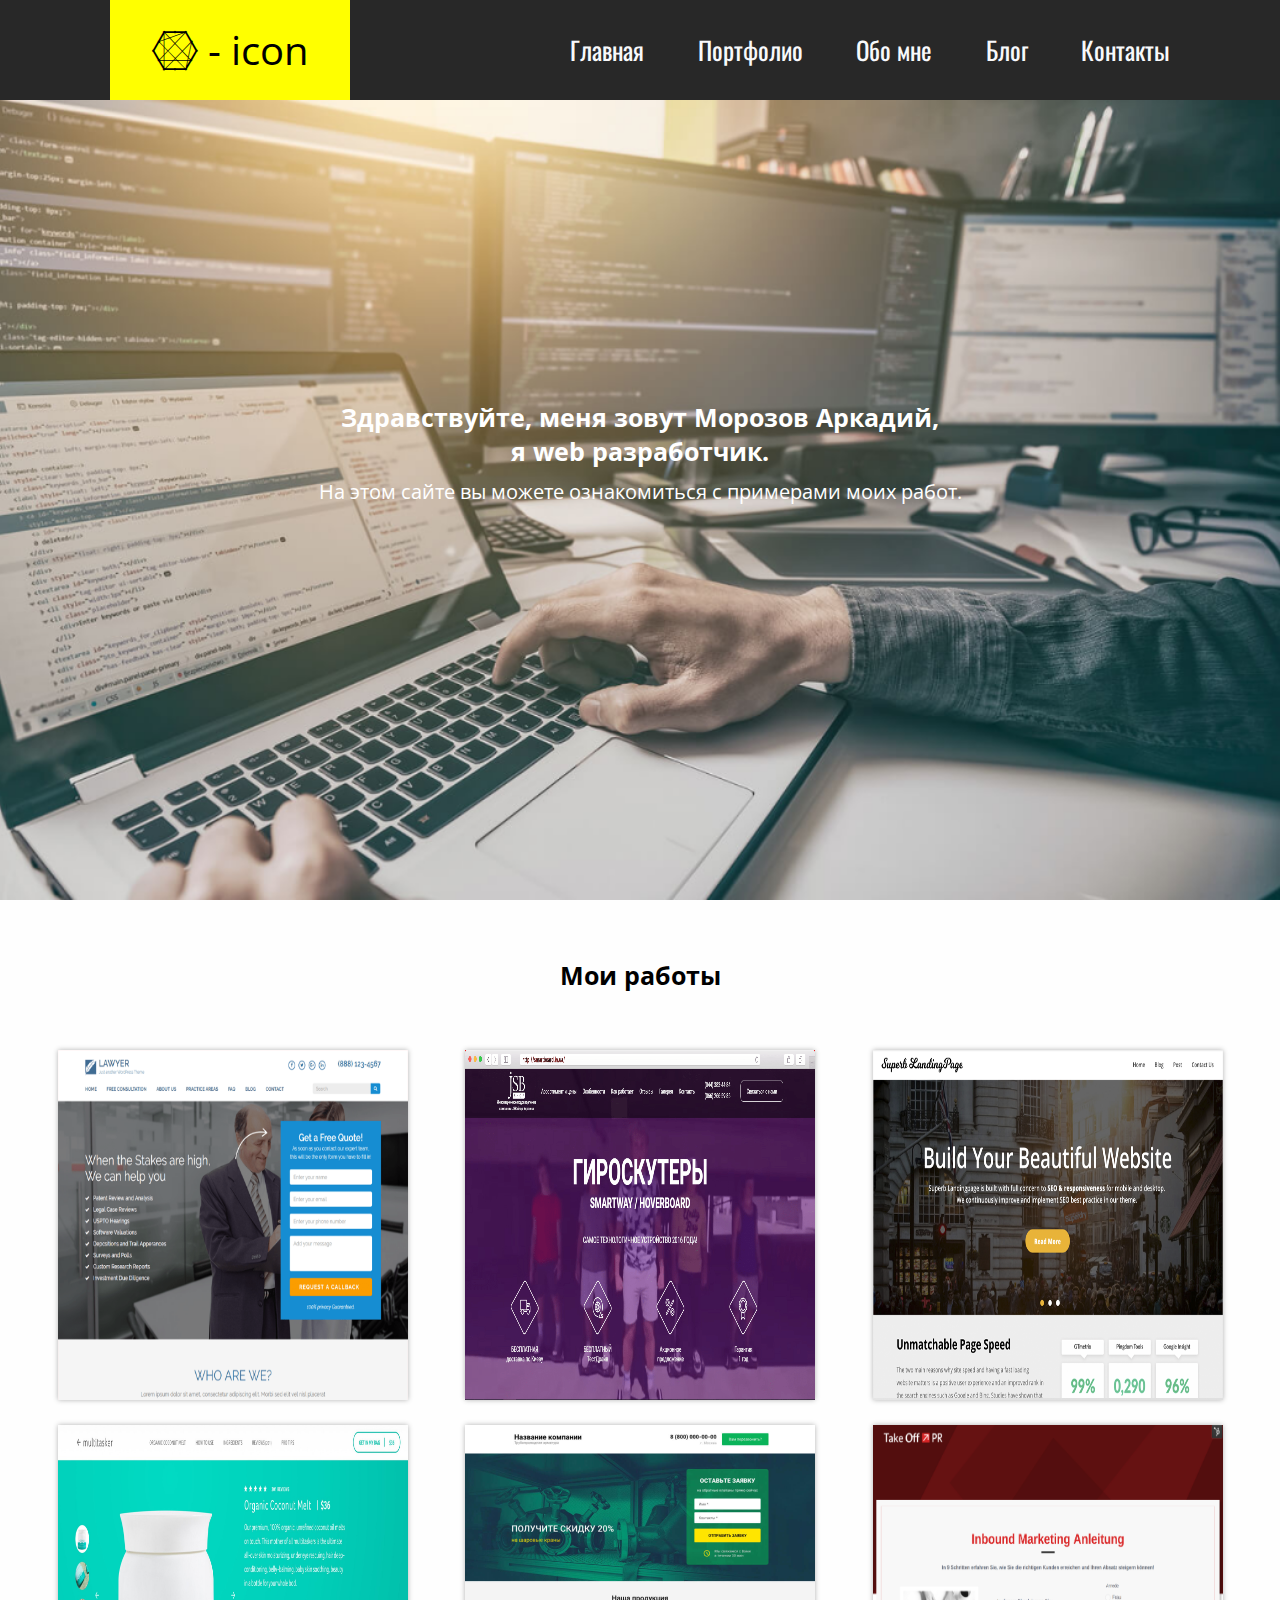
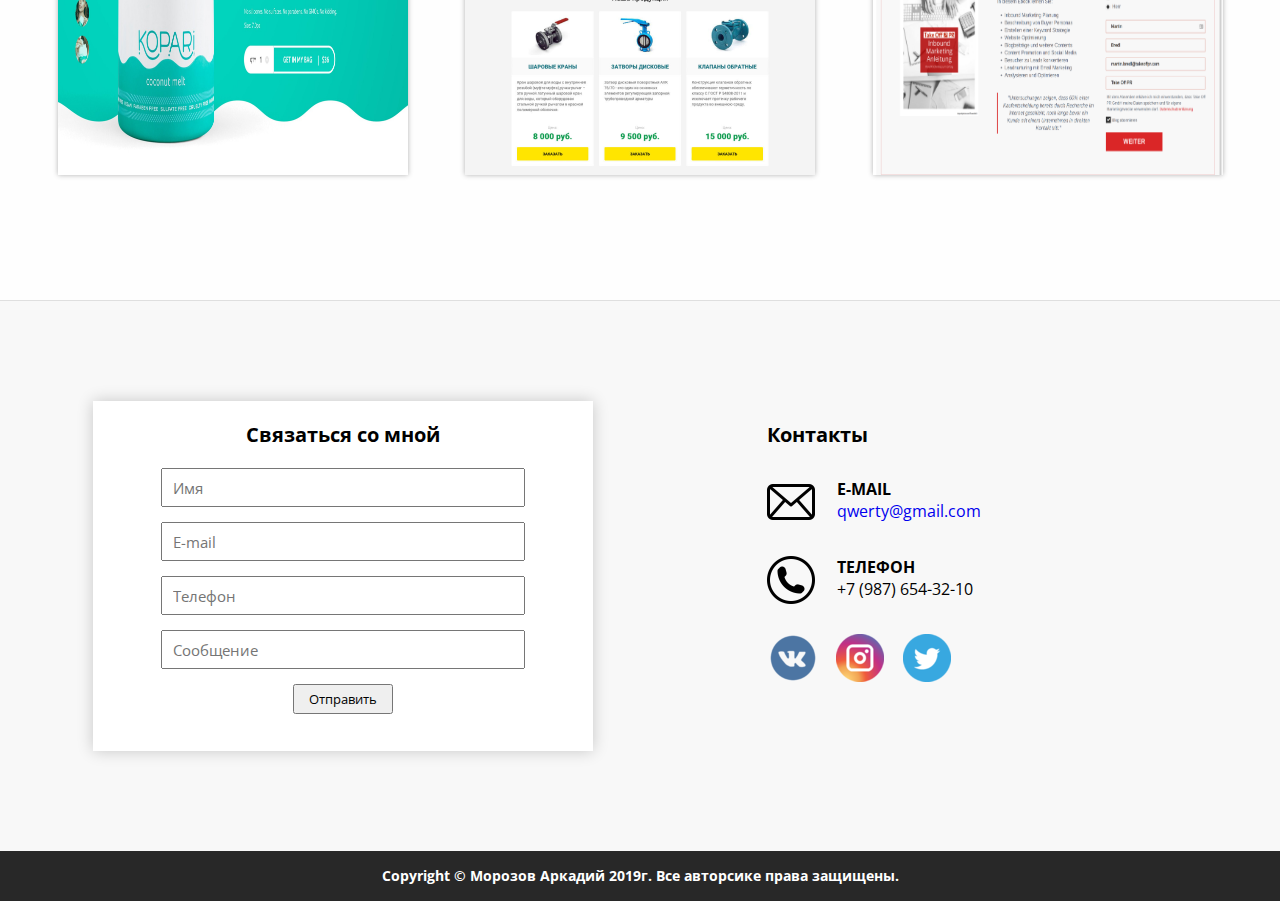
==== index.html @ b2183c46 "Update index.html" ====
<!DOCTYPE html>
<html lang="ru">
<head>
	<meta charset="UTF-8">
	<title>Document</title>
	<link rel="stylesheet" href="https://maxcdn.bootstrapcdn.com/font-awesome/4.5.0/css/font-awesome.min.css">
	<link rel="stylesheet" href="flex_model.css">
	<link href="https://fonts.googleapis.com/css?family=Oswald&display=swap&subset=cyrillic" rel="stylesheet">
	<link href="https://fonts.googleapis.com/css?family=Open+Sans:400,700&display=swap&subset=cyrillic" rel="stylesheet">
	<meta name="viewport" content="width=device-width, initial-scale=1.0">
  <script
  src="https://code.jquery.com/jquery-3.2.1.min.js"
  integrity="sha256-hwg4gsxgFZhOsEEamdOYGBf13FyQuiTwlAQgxVSNgt4="
  crossorigin="anonymous"></script>
	<script src="main.js"></script>
</head>
<body>
	<header class="header">
		<div class="logo">
			<i class="fa fa-connectdevelop" aria-hidden="true" ></i>
			- icon
		</div>
		<nav class="navigation">
			<label class="menu__btn" for="button">
    				<span></span>
  			</label>
			<div class="name-menu">Меню</div>
			<ul class="nav">
				<li><a class="menu__item" href="#">Главная</a></li>
				<li><a class="menu__item" href="#portfolio">Портфолио</a></li>
				<li><a class="menu__item" href="about-me.html" target="itsMe">Обо мне</a></li>
				<li><a class="menu__item" href="Blog.html">Блог</a></li>
				<li><a class="menu__item" href="#contacts">Контакты</a></li>
			</ul>
			<ul class="drop-nav" id="test">
				<li><a class="menu__item" href="#">Главная</a></li>
				<li><a class="menu__item" href="#portfolio">Портфолио</a></li>
				<li><a class="menu__item" href="about-me.html" target="itsMe">Обо мне</a></li>
				<li><a class="menu__item" href="Blog.html">Блог</a></li>
				<li><a class="menu__item" href="#contacts">Контакты</a></li>
			</ul>
		</nav>	
	</header>
	<section class="welcome_background">
		<div class="welcome">
			<h1>Здравствуйте, меня зовут Морозов&nbsp;Аркадий,<br>я web разработчик.</h1>
			<p>На этом сайте вы можете ознакомиться с примерами моих работ.</p>		
		</div>
	</section>
	<section class="portfolio" id="portfolio">
		<div class="head"><h1>Мои работы</h1></div>
		<div class="wrapper">	
			<div class="syte"><a href="#"><img src="pic/test_img1.png" alt=""></a></div>
			<div class="syte"><a href="#"><img src="pic/test _img3.png" alt=""></a></div>
			<div class="syte"><a href="#"><img src="pic/test _img4.png" alt=""></a></div>
			<div class="syte"><a href="#"><img src="pic/test _img5.png" alt=""></a></div>
			<div class="syte"><a href="#"><img src="pic/test _img6_350.png" alt=""></a></div>
			<div class="syte"><a href="#"><img src="pic/test _img6.png" alt=""></a></div>
		</div>
	</section>
	<section class="connect">
		<div class="connect-block">
			<div id="container" class="container">
				<h3 class="form-title">
					 Связаться со мной	
				</h3>
				<div class="block-form">
					<form action="#">
						<input type="text" name="name" placeholder="Имя" required class="input"> 
						<input type="email" name="email" placeholder="E-mail" required class="input"> 
						<input type="tel" name="phone" placeholder="Телефон" required class="input">
						<input type="text" name="text" placeholder="Сообщение" required class="input">	
						<button type="submit" class="btn btn-form">Отправить</button>
					</form>
				</div>
			</div>
			<div class="contacts" id="contacts">
				<h3>Контакты</h3>
				<div class="email-block">
					<p>E-MAIL</p>
					<a href="https://www.google.com/intl/ru/gmail/about/">qwerty@gmail.com</a>
				</div>
				<div class="tel-block">
					<p>ТЕЛЕФОН</p>

					<p>+7 (987) 654-32-10</p>
				</div>
				<div class="social-block">
					<a href="https://vk.com/"><img src="pic/VK_icon.png" alt="vk"></a>
					<a href="https://www.instagram.com/?hl=ru"><img src="pic/instagram_icon.png" alt="instagram"></a>
					<a href="https://twitter.com/?lang=ru"><img src="pic/twitter.png" alt="twitter"></a>
				</div>
			</div>
		</div>	
	</section>
	<footer><h4>Copyright © Морозов Аркадий 2019г. Все авторсике права защищены.</h4>
	</footer>
	<a href="#" class="scrollup" >
		<i class="fa fa-arrow-circle-up" aria-hidden="true"></i>
	</a>
</body>
</html>
---- flex_model.css ----
*{
	margin:0px;
	padding:0px;
	font-family: 'Open Sans', sans-serif; 
}
h1 {
	font-size: 25px;
}
h2{
	font-size: 25px;
}
h3{
	font-size: 20px;
}
h4{
	font-size: 14px;
}
p{
	font-size: 22px;
}
input{
	display: none;
}
.header{
	height: 100px;
	background: #282828;
	display: flex;
	flex-direction: row;  /*направление главной оси слева на право*/
	flex-wrap: nowrap; /* разрешить перенос строк*/
	justify-content: space-around;
}
.logo{    
	text-align: center;
    	line-height: 100px;
    	font-size: 40px;
    	width: 240px;
    	height: 100px;
    	background: yellow;
}
.logo h2{
	text-align: center;
	line-height: 100px;
}
.navigation{
	width:600px;
	height: 100px;
}
.name-menu{
	display: none;
}
.nav, .drop-nav, #test{
	list-style-type: none;
	display:flex;
	flex-direction: row;
	flex-wrap: wrap;
	justify-content: space-between;
}
.drop-nav, #test{
	display: none;
	z-index:1000;
	-webkit-user-select: none;
	-moz-user-select: none;
	-ms-user-select: none;
}
.nav a, .drop-nav a{
	display: block;
	text-decoration:none;
	font-family: 'Oswald', sans-serif;
	font-size: 25px;
	color: #f8f9fb;
	line-height: 100px;
}
.nav a:hover{
	color: #a8e;
}
/*=============home-page==================*/
.welcome_background{
	/*flex-direction: row;  направление главной оси слева на право*/
/* 	justify-content: space-around;
	display: flex;
	transform: scale(0.333); */
	/*transform-origin: left top; откуда трансформирвоатьтся*/
	/*width: 300%;  1/scale */
/* 	height: 1200px;
	background: url(pic/new_background_page_1296_648.png) fixed no-repeat; */
	/* background-size: 300% auto; = width*/
	
	flex-direction: column;
    	justify-content: center;
    	display: flex;
    	width: 100%;
    	height: calc(100vh - 100px);
    	background: url(pic/new_background_page_1296_648.png) 100% 100% no-repeat;
    	background-size: cover;
}
	.welcome  {
		/* transform: scale(3); */
/*     		margin-top: px; */
		text-align: center;
		min-height: 200px;
	}
	.welcome p{
		color:white;
		font-size: 20px;
		margin-top: 10px;
	}
	.welcome h1{
		color:white;
	}

/*===============Portfolio============ */
.portfolio{
/* 	margin-top: -800px; */
	background: #FEFEFE;
	display: flex;
	flex-wrap: wrap;
	border-bottom: solid 1px #DFDFDF;
}
.head{
	min-height: 150px;
	text-align: center;
    line-height: 150px;
	flex-basis: 100%;
}
.wrapper{
	height: 750px;
	display: flex;
	flex-direction: row;  /*направление главной оси слева на право*/
	flex-wrap: wrap;
	align-content: stretch;
	justify-content: space-evenly;
	padding: 0px 0px 100px 0px;
}
.syte{
	width: 350px;
	height: 350px;
	background: red;
	box-shadow: 0px 0px 5px rgba(0,0,0, 0.3);
}
.syte:hover{
	box-shadow: 0px 0px 5px 5px rgba(170,136,238, 0.9);	
}
.syte>a>img{
	width: 100%;
	height: 100%;
} 
/*============Contacts=============*/ 
.connect{
	background: #F8F8F8;	
	padding: 100px 0px;
}
.connect-block{
	margin: 0px auto;
	display: flex;
	flex-direction: row;  /*направление главной оси слева на право*/
	justify-content: space-evenly;
}
.container{
  	text-align: left;
	width: 500px;
	background: #fff;
	box-shadow: 0px 0px 15px rgba(0,0,0, 0.2);
}
.form-title{
	text-align: center;
	padding: 20px;
}
.input{
	display: block;
	margin: 0 auto 15px auto;
	font-size: 15px;
    font-family: 'Open Sans', sans-serif;
	height: 35px;
	width: 350px;
	padding-left: 10px;
}
.btn{
	display: block;
    width: 100px;
    height: 30px;
    margin: 0px auto 20px auto;
}
/*===========Connect->contacts============*/
.contacts{
	height: 350px;
	width: 500px;
}
.contacts>h3{
  	text-align: left;
  	padding: 20px 0px
  	30px 80px;
}
.email-block{
	background: url(pic/email.png) 80px top no-repeat;
	height: 48px;
	padding-left: 150px;
	margin-bottom: 30px;
}
.email-block>a, .email-block>p, .tel-block>p{
	text-decoration: none;
	display: block;
	font-size: 16px;
}
.email-block>p, .tel-block p:nth-of-type(1){
	font-weight: bold;
	font-size: 16px;
}
.tel-block {
	background: url(pic/tel_48.png) 80px top no-repeat;
	height: 48px;
	padding-left: 150px;	
	margin-bottom: 30px;
}
.social-block{
	height: 48px;
	padding-left: 82px;
}
.social-block a{
	margin-right: 15px;
}
/*==============Footer=============*/
footer{
	height: 50px;
	background: #282828;
	text-align: center;
	line-height: 50px;
	font-family: sans-serif;
	font-size: 14px; 
	color: #fff;
}
.scrollup{
	color: black;
    	z-index: 999;
    	width: 45px;
    	height: 45px;
    	opacity: 0.5;
    	position: fixed;
    	bottom: 60px;
    	right: 60px;
    	display: none;
	font-size: 45px;
}
/*==================Adaptiv=============*/
/*992px-1200px*/
@media screen and (max-width: 1200px){
	.navigation{
		width:500px;
	}
	/*===============Portfolio============ */
	.portfolio{
		flex-direction: column;
	}
	.head{
		height: 150px;
		text-align: center;
	    line-height: 150px;
		flex-basis: 100%;
	}
	.wrapper{
		margin: 0px auto;
		height: 1150px;
		width: 800px;
		display: flex;
		flex-direction: column;
		flex-wrap: wrap;
		align-content: space-around;
		justify-content: space-between;
		padding: 0px 0px 100px 0px;
	}
	.container{
		width: 400px;
	}
	/*===========Connect->contacts============*/
	.contacts{
		width: 400px;
	}
	.contacts>h3{
  	padding: 20px 0px
  	30px 80px;
	}
}
/*=====768px-992px=======*/
@media screen and (max-width: 992px){
	h1{
		font-size: 22px;
	}
	.header{
		height: 70px;
	}
	.logo{
		font-size: 30px;
    		line-height: 70px;
    		width: 160px;
    		height: 70px;
	}
	.logo h2 {
    	 	line-height: 70px;
		font-size: 22px;
	}
	.navigation{
		width: 430px;
		height: 70px;
	}
	.nav a, .drop-nav a {
    		line-height: 70px;
		font-size: 20px;
	}
	/*=============home-page==================*/
	.welcome_background{
    		height: calc(100vh - 70px);
	}
	.welcome p {
    		font-size: 18px;
	}
	/*===============Portfolio============ */
	.head{
		height: 150px;
		text-align: center;
	    	line-height: 150px;
		flex-basis: 100%;
	}
	.wrapper{
		width: 750px;
		align-content: space-between;
		justify-content: space-between;
		padding: 0px 0px 100px 0px;
	}
/*============Contacts=============*/ 
	.connect-block{
		width: 750px;
	}
	.container{
		width: 350px;
	}
	.input{
    	margin: 5px auto 10px auto;
    	padding: 5px 10px;
		width: 300px;
	}
	/*===========Connect->contacts============*/
	.contacts{
		height: 350px;
		width: 350px;
	}
}
/*=====576px-768px========*/
@media screen and (max-width: 768px) {
	/*======header=======*/
.header{
	height: 50px;
	flex-direction: row-reverse;  
	justify-content: space-between;
}
.logo{
	line-height: 50px;
        width: 130px;
    	height: 50px;
    	margin-right: 50px;
    	font-size: 25px
}
.logo h2{
	line-height: 50px;
	font-size: 20px;
}
.navigation{
	width: 100px;
	height: 50px;
	margin-left: 50px;
}
/*===========================menu-button=========================*/
.menu__btn {
  display: flex; /* используем flex для центрирования содержимого */
  align-items: center;  /* центрируем содержимое кнопки */
  position: absolute;
/*  top: 10px;
  left: 20px;*/
  margin: 12px auto;
  width: 25px;
  height: 25px;
  cursor: pointer;
  z-index: 1;
}
/* добавляем "гамбургер" */
.menu__btn > span,
.menu__btn > span::before,
.menu__btn > span::after {
  display: block;
  position: absolute;
  width: 100%;
  height: 2px;
  background-color: yellow;
}
.menu__btn > span::before {
  content: '';
  top: -8px;
}
.menu__btn > span::after {
  content: '';
  top: 8px;
}
.nav, .drop-nav {
	display: none;
	position: absolute;
	flex-direction: column;
	flex-wrap: nowrap; 
	justify-content: space-between;
	top: 60px;
}
.nav li, .drop-nav li{
	display: block;
	height: 20px;
	width: 100px;
	margin: 0px auto 10px auto;
}
.nav a, .drop-nav a{
	font-size: 20px;
	line-height: 20px;
}
.menu__item:hover {
	color: #a8e;;
	text-decoration: underline;
}
.name-menu{
	display:block;
	color: white;
    	position: absolute;
    	left: 85px;
    	top: 13px;
}
/*==========welcome===========*/
	.welcome_background{
		height: calc(100vh - 50px);
	}
	.welcome  {
        	min-height: 130px;
	}
/*===============Portfolio============ */
.portfolio{
	margin-top: 0px;
	flex-wrap: nowrap;
	flex-direction: column;
}
.wrapper{
	height: 2200px;
	width: 350px;
	flex-direction: column;  /*направление главной оси слева на право*/
	flex-wrap: nowrap;
	justify-content: space-between;
	padding: 0px 0px 100px 0px;
	margin: 0px auto;
}
.syte{
	width: 350px;
	height: 350px;
	background: red;
	box-shadow: 0px 0px 5px rgba(0,0,0, 0.3);
}
.syte:hover{
	box-shadow: 0px 0px 5px 5px rgba(170,136,238, 0.9);	
}
.syte>a>img{
	width: 100%;
	height: 100%;
}
/*============Contacts=============*/ 
.connect{
	padding: 100px 0px 50px 0px;
}
.connect-block{
	flex-direction: column;  /*направление главной оси слева на право*/
	justify-content: space-between;
	width: 350px;
	margin: 0px auto;
}
.container{
	width: 350px;
}
/*===========Connect->contacts============*/
.contacts{
	width: 350px;
}
.contacts>h3 {
    padding: 50px 0px 30px 80px;
}
}
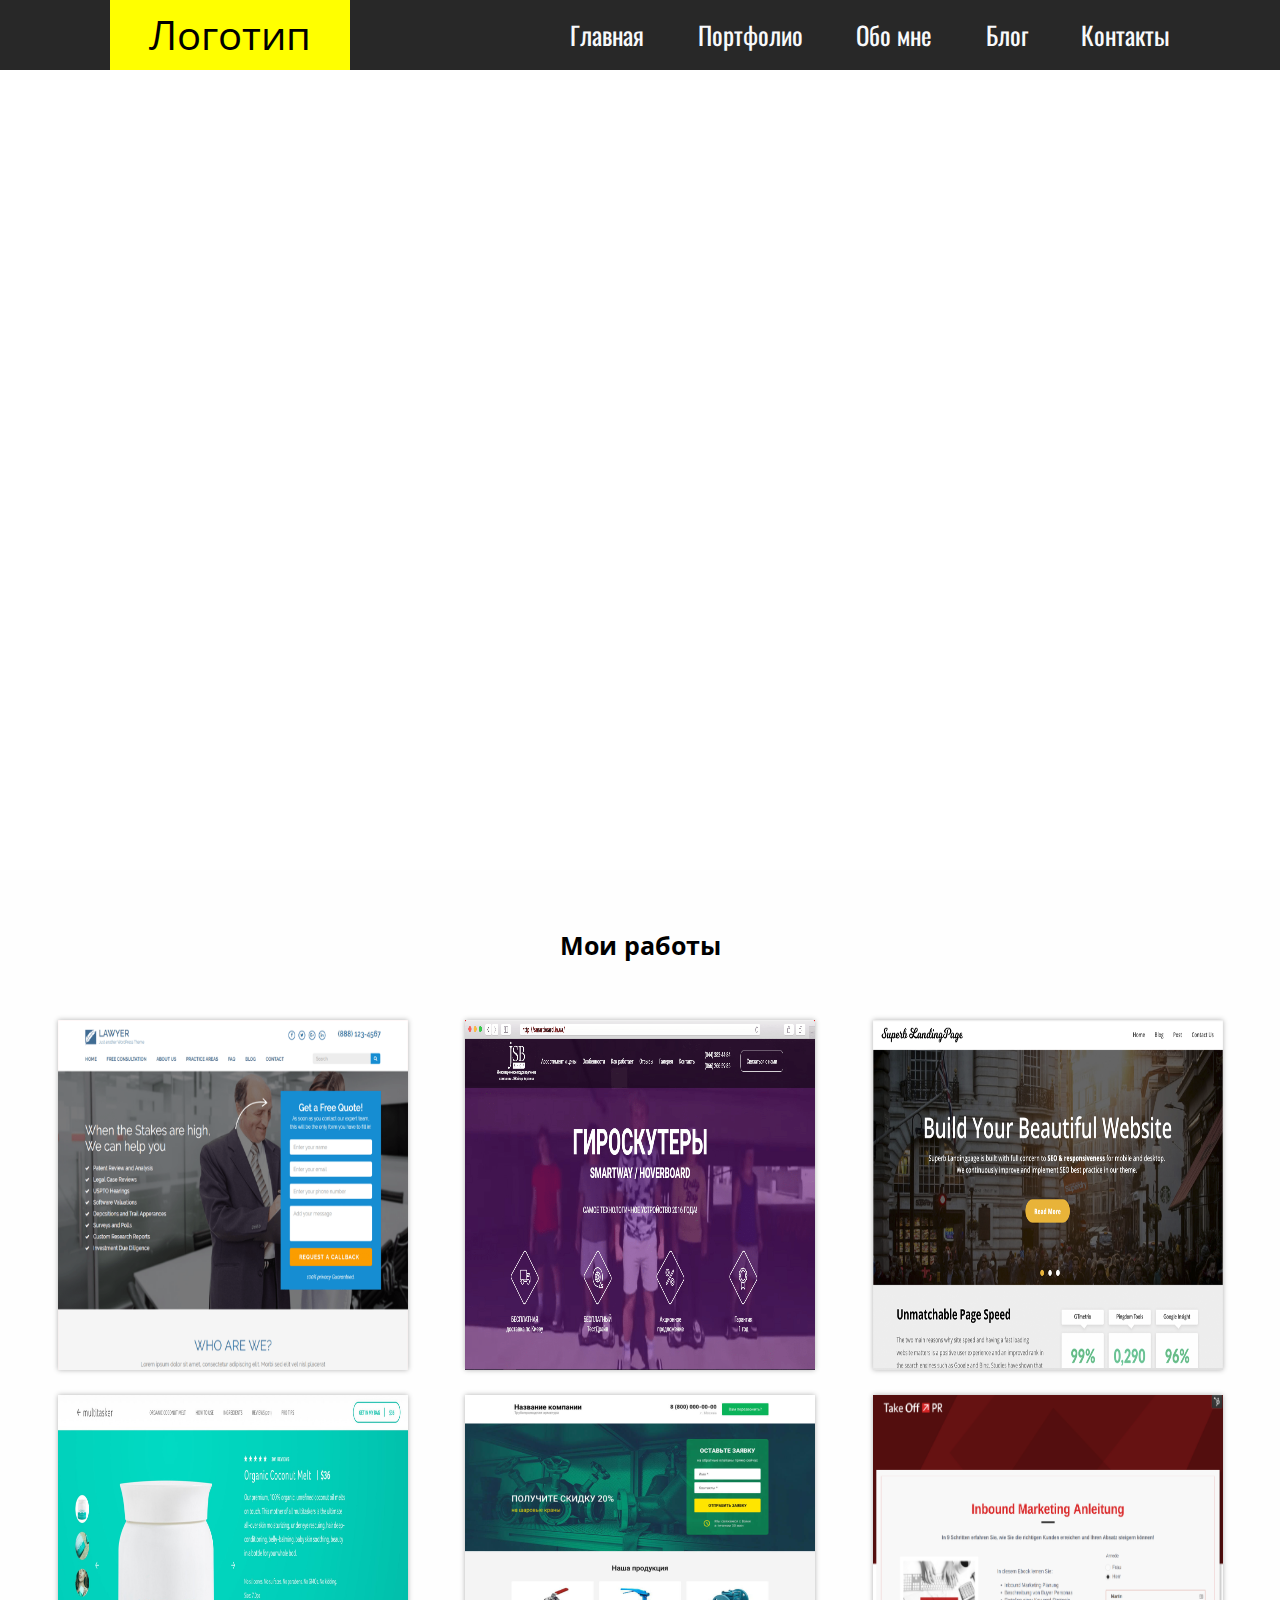
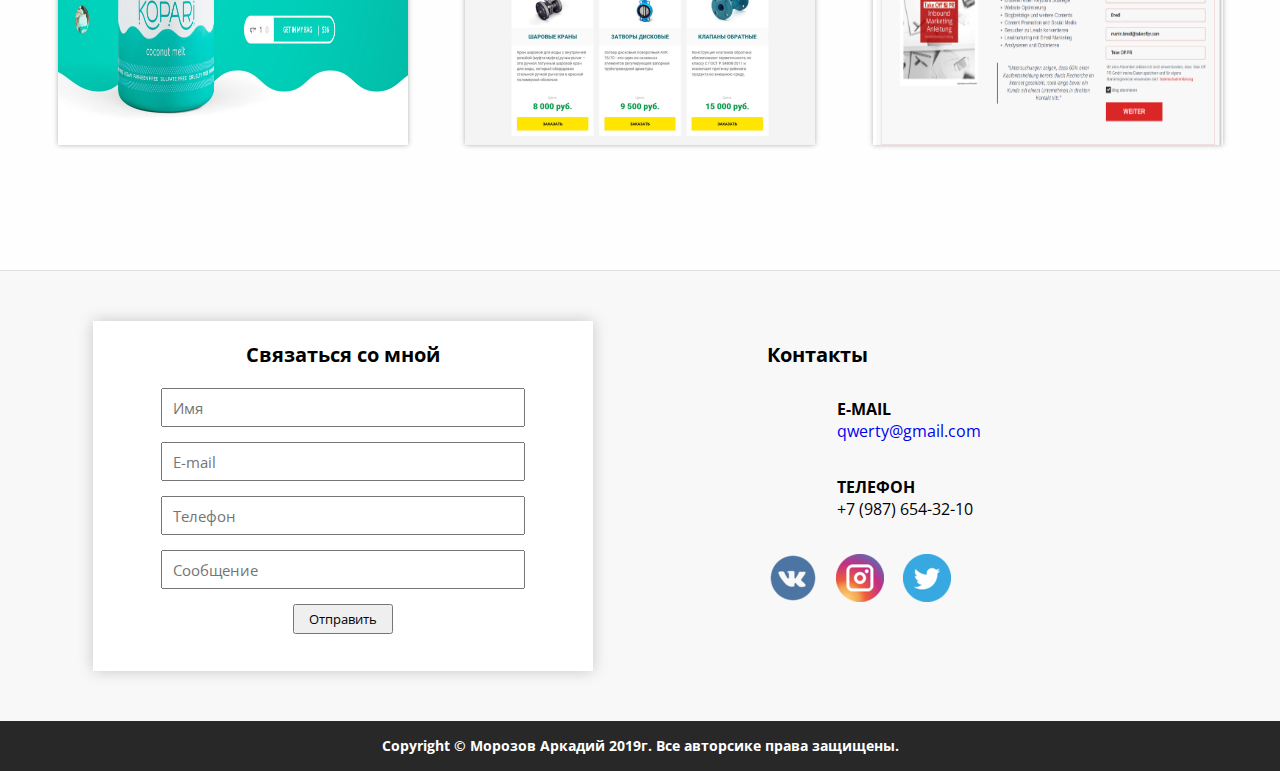
==== commit 86e8f2ba: "init" ====
--- a/index.html
+++ b/index.html
@@ -3,8 +3,10 @@
 <head>
 	<meta charset="UTF-8">
 	<title>Document</title>
+	<link rel="stylesheet" href="https://cdnjs.cloudflare.com/ajax/libs/OwlCarousel2/2.3.4/assets/owl.carousel.min.css">
+	<link rel="stylesheet" href="https://cdnjs.cloudflare.com/ajax/libs/OwlCarousel2/2.3.4/assets/owl.theme.default.min.css">
 	<link rel="stylesheet" href="https://maxcdn.bootstrapcdn.com/font-awesome/4.5.0/css/font-awesome.min.css">
-	<link rel="stylesheet" href="flex_model.css">
+	<link rel="stylesheet" href="css/flex_model.css">
 	<link href="https://fonts.googleapis.com/css?family=Oswald&display=swap&subset=cyrillic" rel="stylesheet">
 	<link href="https://fonts.googleapis.com/css?family=Open+Sans:400,700&display=swap&subset=cyrillic" rel="stylesheet">
 	<meta name="viewport" content="width=device-width, initial-scale=1.0">
@@ -12,13 +14,13 @@
   src="https://code.jquery.com/jquery-3.2.1.min.js"
   integrity="sha256-hwg4gsxgFZhOsEEamdOYGBf13FyQuiTwlAQgxVSNgt4="
   crossorigin="anonymous"></script>
-	<script src="main.js"></script>
+	<script src="https://cdnjs.cloudflare.com/ajax/libs/OwlCarousel2/2.3.4/owl.carousel.min.js"></script>
+	<script src="js/main.js"></script>
 </head>
 <body>
 	<header class="header">
 		<div class="logo">
-			<i class="fa fa-connectdevelop" aria-hidden="true" ></i>
-			- icon
+			Логотип
 		</div>
 		<nav class="navigation">
 			<label class="menu__btn" for="button">
@@ -96,7 +98,7 @@
 	<footer><h4>Copyright © Морозов Аркадий 2019г. Все авторсике права защищены.</h4>
 	</footer>
 	<a href="#" class="scrollup" >
-		<i class="fa fa-arrow-circle-up" aria-hidden="true"></i>
+		<i class="fa fa-angle-up fa-5x" aria-hidden="true"></i>
 	</a>
 </body>
 </html>
--- a/css/flex_model.css
+++ b/css/flex_model.css
@@ -0,0 +1,480 @@
+*{
+	margin:0px;
+	padding:0px;
+	font-family: 'Open Sans', sans-serif; 
+}
+h1 {
+	font-size: 25px;
+}
+h2{
+	font-size: 25px;
+}
+h3{
+	font-size: 20px;
+}
+h4{
+	font-size: 14px;
+}
+p{
+	font-size: 22px;
+}
+.header{
+	height: 70px;
+	background: #282828;
+	display: flex;
+	flex-direction: row;  /*направление главной оси слева на право*/
+	flex-wrap: nowrap; /* разрешить перенос строк*/
+	justify-content: space-around;
+}
+.logo{    
+	text-align: center;
+    	line-height: 70px;
+    	font-size: 40px;
+    	width: 240px;
+    	height: 70px;
+    	background: yellow;
+}
+.logo h2{
+	text-align: center;
+	line-height: 70px;
+}
+.navigation{
+	width:600px;
+	height: 70px;
+}
+.name-menu{
+	display: none;
+}
+.nav, .drop-nav, #test{
+	list-style-type: none;
+	display:flex;
+	flex-direction: row;
+	flex-wrap: wrap;
+	justify-content: space-between;
+}
+.drop-nav, #test{
+	display: none;
+	z-index:1000;
+	-webkit-user-select: none;
+	-moz-user-select: none;
+	-ms-user-select: none;
+}
+.nav a, .drop-nav a{
+	display: block;
+	text-decoration:none;
+	font-family: 'Oswald', sans-serif;
+	font-size: 25px;
+	color: #f8f9fb;
+	line-height: 70px;
+}
+.nav a:hover{
+	color: #a8e;
+}
+/*=============home-page==================*/
+.welcome_background{
+	/*flex-direction: row;  направление главной оси слева на право*/
+/* 	justify-content: space-around;
+	display: flex;
+	transform: scale(0.333); */
+	/*transform-origin: left top; откуда трансформирвоатьтся*/
+	/*width: 300%;  1/scale */
+/* 	height: 1200px;
+	background: url(pic/new_background_page_1296_648.png) fixed no-repeat; */
+	/* background-size: 300% auto; = width*/
+	
+	flex-direction: column;
+    	justify-content: center;
+    	display: flex;
+    	width: 100%;
+    	height: calc(100vh - 100px);
+    	background: url(pic/new_background_page_1296_648.png) 100% 100% no-repeat;
+    	background-size: cover;
+}
+	.welcome  {
+		/* transform: scale(3); */
+/*     		margin-top: px; */
+		text-align: center;
+		min-height: 200px;
+	}
+	.welcome p{
+		color:white;
+		font-size: 20px;
+		margin-top: 10px;
+	}
+	.welcome h1{
+		color:white;
+	}
+
+/*===============Portfolio============ */
+.portfolio{
+/* 	margin-top: -800px; */
+	background: #FEFEFE;
+	display: flex;
+	flex-wrap: wrap;
+	border-bottom: solid 1px #DFDFDF;
+}
+.head{
+	min-height: 150px;
+	text-align: center;
+    line-height: 150px;
+	flex-basis: 100%;
+}
+.wrapper{
+	height: 750px;
+	display: flex;
+	flex-direction: row;  /*направление главной оси слева на право*/
+	flex-wrap: wrap;
+	align-content: stretch;
+	justify-content: space-evenly;
+	padding: 0px 0px 100px 0px;
+}
+.syte{
+	width: 350px;
+	height: 350px;
+	background: red;
+	box-shadow: 0px 0px 5px rgba(0,0,0, 0.3);
+}
+.syte:hover{
+	box-shadow: 0px 0px 5px 5px rgba(170,136,238, 0.9);	
+}
+.syte>a>img{
+	width: 100%;
+	height: 100%;
+} 
+/*============Contacts=============*/ 
+.connect{
+	background: #F8F8F8;	
+	padding: 50px 0px;
+}
+.connect-block{
+	margin: 0px auto;
+	display: flex;
+	flex-direction: row;  /*направление главной оси слева на право*/
+	justify-content: space-evenly;
+}
+.container{
+  	text-align: left;
+	width: 500px;
+	background: #fff;
+	box-shadow: 0px 0px 15px rgba(0,0,0, 0.2);
+}
+.form-title{
+	text-align: center;
+	padding: 20px;
+}
+.input{
+	display: block;
+	margin: 0 auto 15px auto;
+	font-size: 15px;
+    font-family: 'Open Sans', sans-serif;
+	height: 35px;
+	width: 350px;
+	padding-left: 10px;
+}
+.btn{
+	display: block;
+    width: 100px;
+    height: 30px;
+    margin: 0px auto 20px auto;
+}
+/*===========Connect->contacts============*/
+.contacts{
+	height: 350px;
+	width: 500px;
+}
+.contacts>h3{
+  	text-align: left;
+  	padding: 20px 0px
+  	30px 80px;
+}
+.email-block{
+	background: url(pic/email.png) 80px top no-repeat;
+	height: 48px;
+	padding-left: 150px;
+	margin-bottom: 30px;
+}
+.email-block>a, .email-block>p, .tel-block>p{
+	text-decoration: none;
+	display: block;
+	font-size: 16px;
+}
+.email-block>p, .tel-block p:nth-of-type(1){
+	font-weight: bold;
+	font-size: 16px;
+}
+.tel-block {
+	background: url(pic/tel_48.png) 80px top no-repeat;
+	height: 48px;
+	padding-left: 150px;	
+	margin-bottom: 30px;
+}
+.social-block{
+	height: 48px;
+	padding-left: 82px;
+}
+.social-block a{
+	margin-right: 15px;
+}
+/*==============Footer=============*/
+footer{
+	height: 50px;
+	background: #282828;
+	text-align: center;
+	line-height: 50px;
+	font-family: sans-serif;
+	font-size: 14px; 
+	color: #fff;
+}
+.scrollup{
+	color: rgba(33,33,33, 0.4);
+    	z-index: 999;
+    	width: max-content;
+    	height: max-content;
+    	position: fixed;
+    	bottom: 60px;
+    	right: 60px;
+    	display: none;
+}
+.scrollup:hover{
+	color: rgba(33,33,33, 1);
+}
+/*==================Adaptiv=============*/
+/*992px-1200px*/
+@media screen and (max-width: 1200px){
+	.navigation{
+		width:500px;
+	}
+	/*===============Portfolio============ */
+	.portfolio{
+		flex-direction: column;
+	}
+	.head{
+		height: 150px;
+		text-align: center;
+	    	line-height: 150px;
+		flex-basis: 100%;
+	}
+	.wrapper{
+		margin: 0px auto;
+		height: 1150px;
+		width: 800px;
+		display: flex;
+		flex-direction: column;
+		flex-wrap: wrap;
+		align-content: space-around;
+		justify-content: space-between;
+		padding: 0px 0px 100px 0px;
+	}
+	.container{
+		width: 400px;
+	}
+	/*===========Connect->contacts============*/
+	.contacts{
+		width: 400px;
+	}
+	.contacts>h3{
+  	padding: 20px 0px
+  	30px 80px;
+	}
+}
+@media screen and (max-width: 1010px){
+	.scrollup{
+		right: 10px;
+	}
+}
+/*=====768px-992px=======*/
+@media screen and (max-width: 992px){
+	h1{
+		font-size: 22px;
+	}
+	.logo{
+		font-size: 30px;
+    		width: 160px;
+	}
+	.logo h2 {
+		font-size: 22px;
+	}
+	.navigation{
+		width: 430px;
+	}
+	.nav a, .drop-nav a {
+		font-size: 20px;
+	}
+	/*=============home-page==================*/
+	.welcome_background{
+    		height: calc(100vh - 70px);
+	}
+	.welcome p {
+    		font-size: 18px;
+	}
+	/*===============Portfolio============ */
+	.head{
+		height: 150px;
+		text-align: center;
+	    	line-height: 150px;
+		flex-basis: 100%;
+	}
+	.wrapper{
+		width: 750px;
+		align-content: space-between;
+		justify-content: space-between;
+		padding: 0px 0px 100px 0px;
+	}
+/*============Contacts=============*/ 
+	.connect-block{
+		width: 750px;
+	}
+	.container{
+		width: 350px;
+	}
+	.input{
+    	margin: 5px auto 10px auto;
+    	padding: 5px 10px;
+		width: 300px;
+	}
+	/*===========Connect->contacts============*/
+	.contacts{
+		height: 350px;
+		width: 350px;
+	}
+}
+/*=====576px-768px========*/
+@media screen and (max-width: 768px) {
+	/*======header=======*/
+.header{
+	height: 50px;
+	flex-direction: row-reverse;  
+	justify-content: space-between;
+}
+.logo{
+	line-height: 50px;
+        width: 130px;
+    	height: 50px;
+    	margin-right: 50px;
+    	font-size: 25px
+}
+.logo h2{
+	line-height: 50px;
+	font-size: 20px;
+}
+.navigation{
+	width: 100px;
+	height: 50px;
+	margin-left: 50px;
+}
+/*===========================menu-button=========================*/
+.menu__btn {
+  display: flex; /* используем flex для центрирования содержимого */
+  align-items: center;  /* центрируем содержимое кнопки */
+  position: absolute;
+/*  top: 10px;
+  left: 20px;*/
+  margin: 12px auto;
+  width: 25px;
+  height: 25px;
+  cursor: pointer;
+  z-index: 1;
+}
+/* добавляем "гамбургер" */
+.menu__btn > span,
+.menu__btn > span::before,
+.menu__btn > span::after {
+  display: block;
+  position: absolute;
+  width: 100%;
+  height: 2px;
+  background-color: yellow;
+}
+.menu__btn > span::before {
+  content: '';
+  top: -8px;
+}
+.menu__btn > span::after {
+  content: '';
+  top: 8px;
+}
+.nav, .drop-nav {
+	display: none;
+	position: absolute;
+	flex-direction: column;
+	flex-wrap: nowrap; 
+	justify-content: space-between;
+	top: 60px;
+}
+.nav li, .drop-nav li{
+	display: block;
+	height: 20px;
+	width: 100px;
+	margin: 0px auto 10px auto;
+}
+.nav a, .drop-nav a{
+	font-size: 20px;
+	line-height: 20px;
+}
+.menu__item:hover {
+	color: #a8e;;
+	text-decoration: underline;
+}
+.name-menu{
+	display:block;
+	color: white;
+    	position: absolute;
+    	left: 85px;
+    	top: 13px;
+}
+/*==========welcome===========*/
+	.welcome_background{
+		height: calc(100vh - 50px);
+	}
+	.welcome  {
+        	min-height: 130px;
+	}
+/*===============Portfolio============ */
+.portfolio{
+	margin-top: 0px;
+	flex-wrap: nowrap;
+	flex-direction: column;
+}
+.wrapper{
+	height: 2200px;
+	width: 350px;
+	flex-direction: column;  /*направление главной оси слева на право*/
+	flex-wrap: nowrap;
+	justify-content: space-between;
+	padding: 0px 0px 100px 0px;
+	margin: 0px auto;
+}
+.syte{
+	width: 350px;
+	height: 350px;
+	background: red;
+	box-shadow: 0px 0px 5px rgba(0,0,0, 0.3);
+}
+.syte:hover{
+	box-shadow: 0px 0px 5px 5px rgba(170,136,238, 0.9);	
+}
+.syte>a>img{
+	width: 100%;
+	height: 100%;
+}
+/*============Contacts=============*/ 
+/* .connect{
+	padding: 100px 0px 50px 0px;
+} */
+.connect-block{
+	flex-direction: column;  /*направление главной оси слева на право*/
+	justify-content: space-between;
+	width: 350px;
+	margin: 0px auto;
+}
+.container{
+	width: 350px;
+}
+/*===========Connect->contacts============*/
+.contacts{
+	width: 350px;
+}
+.contacts>h3 {
+    padding: 50px 0px 30px 80px;
+}
+}
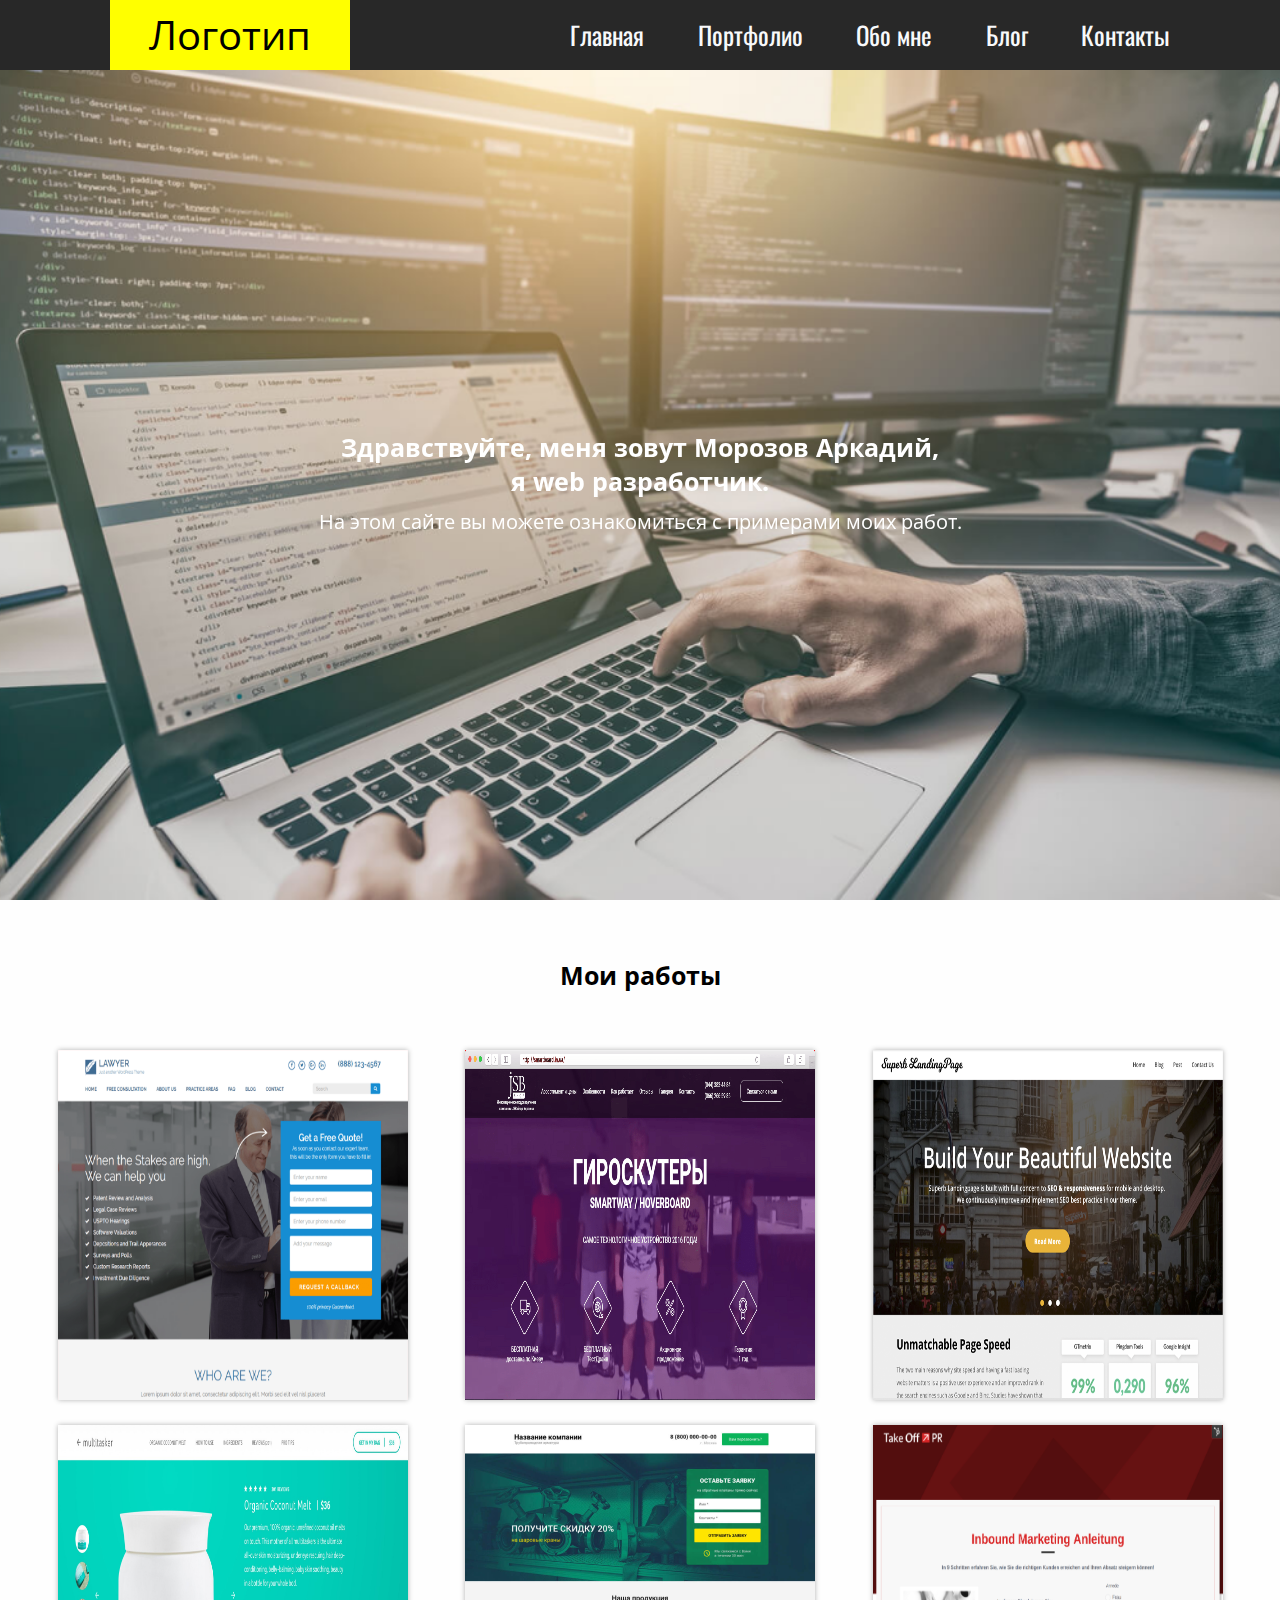
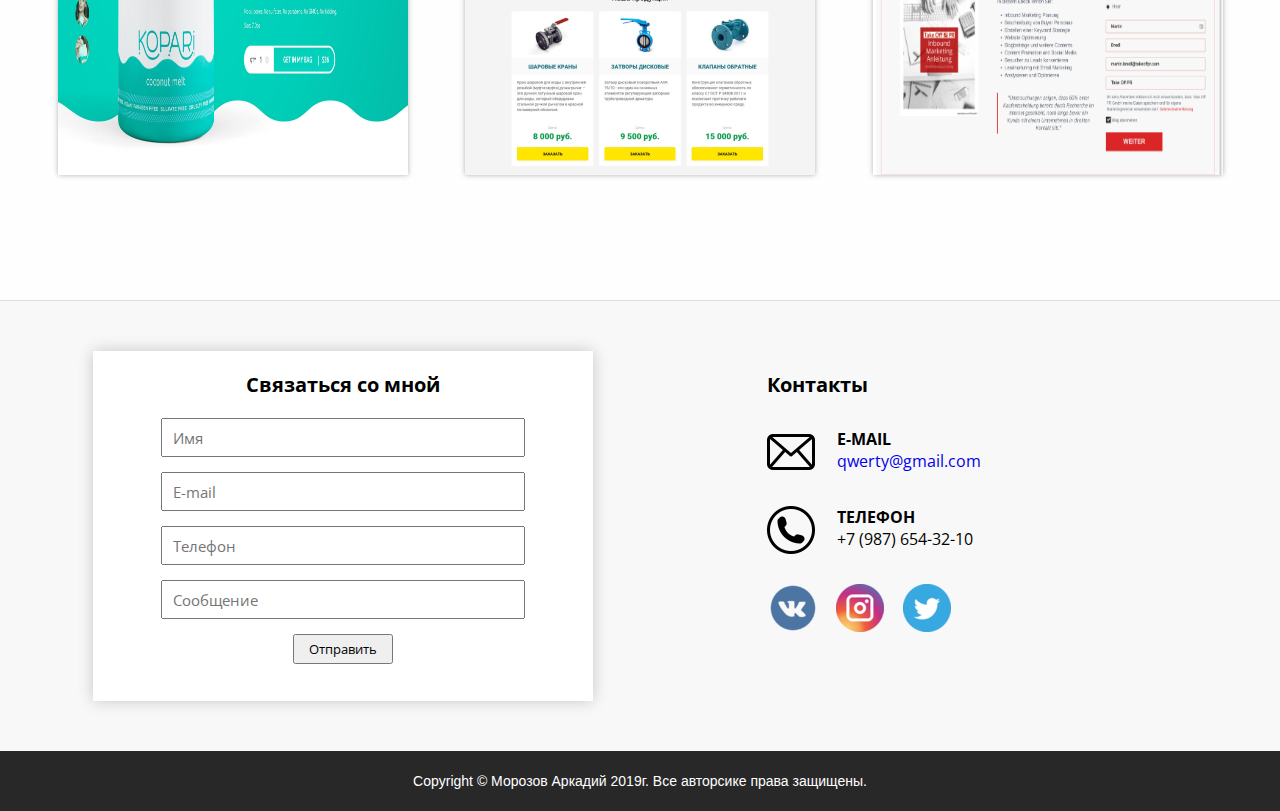
==== commit da7e369b: "Update index.html" ====
--- a/index.html
+++ b/index.html
@@ -99,6 +99,7 @@
 	</footer>
 	<a href="#" class="scrollup" >
 		<i class="fa fa-angle-up fa-5x" aria-hidden="true"></i>
+		<i class="fa fa-angle-up fa-3x" aria-hidden="true"></i>
 	</a>
 </body>
 </html>
--- a/css/flex_model.css
+++ b/css/flex_model.css
@@ -13,7 +13,7 @@
 	font-size: 20px;
 }
 h4{
-	font-size: 14px;
+	font: 14px/20px sans-serif;
 }
 p{
 	font-size: 22px;
@@ -53,6 +53,11 @@
 	justify-content: space-between;
 }
 .drop-nav, #test{
+	width: 100%;
+	left: 0px;
+	background: rgb(40, 40, 40);
+	padding-bottom: 10px;
+	border-bottom: 1px solid silver;
 	display: none;
 	z-index:1000;
 	-webkit-user-select: none;
@@ -82,19 +87,22 @@
 	background: url(pic/new_background_page_1296_648.png) fixed no-repeat; */
 	/* background-size: 300% auto; = width*/
 	
-	flex-direction: column;
+		flex-direction: column;
     	justify-content: center;
     	display: flex;
     	width: 100%;
-    	height: calc(100vh - 100px);
-    	background: url(pic/new_background_page_1296_648.png) 100% 100% no-repeat;
+    	height: calc(100vh - 70px);
+    	background: url(../pic/new_background_page_1296_648.png) center center no-repeat;
     	background-size: cover;
 }
 	.welcome  {
-		/* transform: scale(3); */
-/*     		margin-top: px; */
+		z-index: 3;
+    		position: fixed;
+    		left: 50%;	
+    		top: 430px;
+    		width: 700px;
+      		margin-left: -350px;
 		text-align: center;
-		min-height: 200px;
 	}
 	.welcome p{
 		color:white;
@@ -188,7 +196,7 @@
   	30px 80px;
 }
 .email-block{
-	background: url(pic/email.png) 80px top no-repeat;
+	background: url(../pic/email.png) 80px top no-repeat;
 	height: 48px;
 	padding-left: 150px;
 	margin-bottom: 30px;
@@ -203,7 +211,7 @@
 	font-size: 16px;
 }
 .tel-block {
-	background: url(pic/tel_48.png) 80px top no-repeat;
+	background: url(../pic/tel_48.png) 80px top no-repeat;
 	height: 48px;
 	padding-left: 150px;	
 	margin-bottom: 30px;
@@ -217,13 +225,11 @@
 }
 /*==============Footer=============*/
 footer{
-	height: 50px;
+    height: max-content;
 	background: #282828;
 	text-align: center;
-	line-height: 50px;
-	font-family: sans-serif;
-	font-size: 14px; 
 	color: #fff;
+    padding: 20px 0px;
 }
 .scrollup{
 	color: rgba(33,33,33, 0.4);
@@ -301,9 +307,9 @@
 		font-size: 20px;
 	}
 	/*=============home-page==================*/
-	.welcome_background{
+	/*.welcome_background{
     		height: calc(100vh - 70px);
-	}
+	}*/
 	.welcome p {
     		font-size: 18px;
 	}
@@ -399,13 +405,15 @@
 	flex-direction: column;
 	flex-wrap: nowrap; 
 	justify-content: space-between;
-	top: 60px;
+	top: 50px;
 }
 .nav li, .drop-nav li{
 	display: block;
 	height: 20px;
-	width: 100px;
-	margin: 0px auto 10px auto;
+    width: -moz-available;          /* WebKit игнор. */
+    width: -webkit-fill-available;  /* Mozilla игнор. */
+    width: fill-available;
+    margin: 0px 0px 10px 50px;
 }
 .nav a, .drop-nav a{
 	font-size: 20px;
@@ -427,7 +435,8 @@
 		height: calc(100vh - 50px);
 	}
 	.welcome  {
-        	min-height: 130px;
+		width: 576px;
+    		margin-left: -288px;
 	}
 /*===============Portfolio============ */
 .portfolio{
@@ -478,3 +487,11 @@
     padding: 50px 0px 30px 80px;
 }
 }
+/*=====-576px========*/
+@media screen and (max-width: 576px) {
+	/*==========welcome===========*/
+	.welcome  {
+		width: 350px;
+    		margin-left: -175px;
+	}
+}
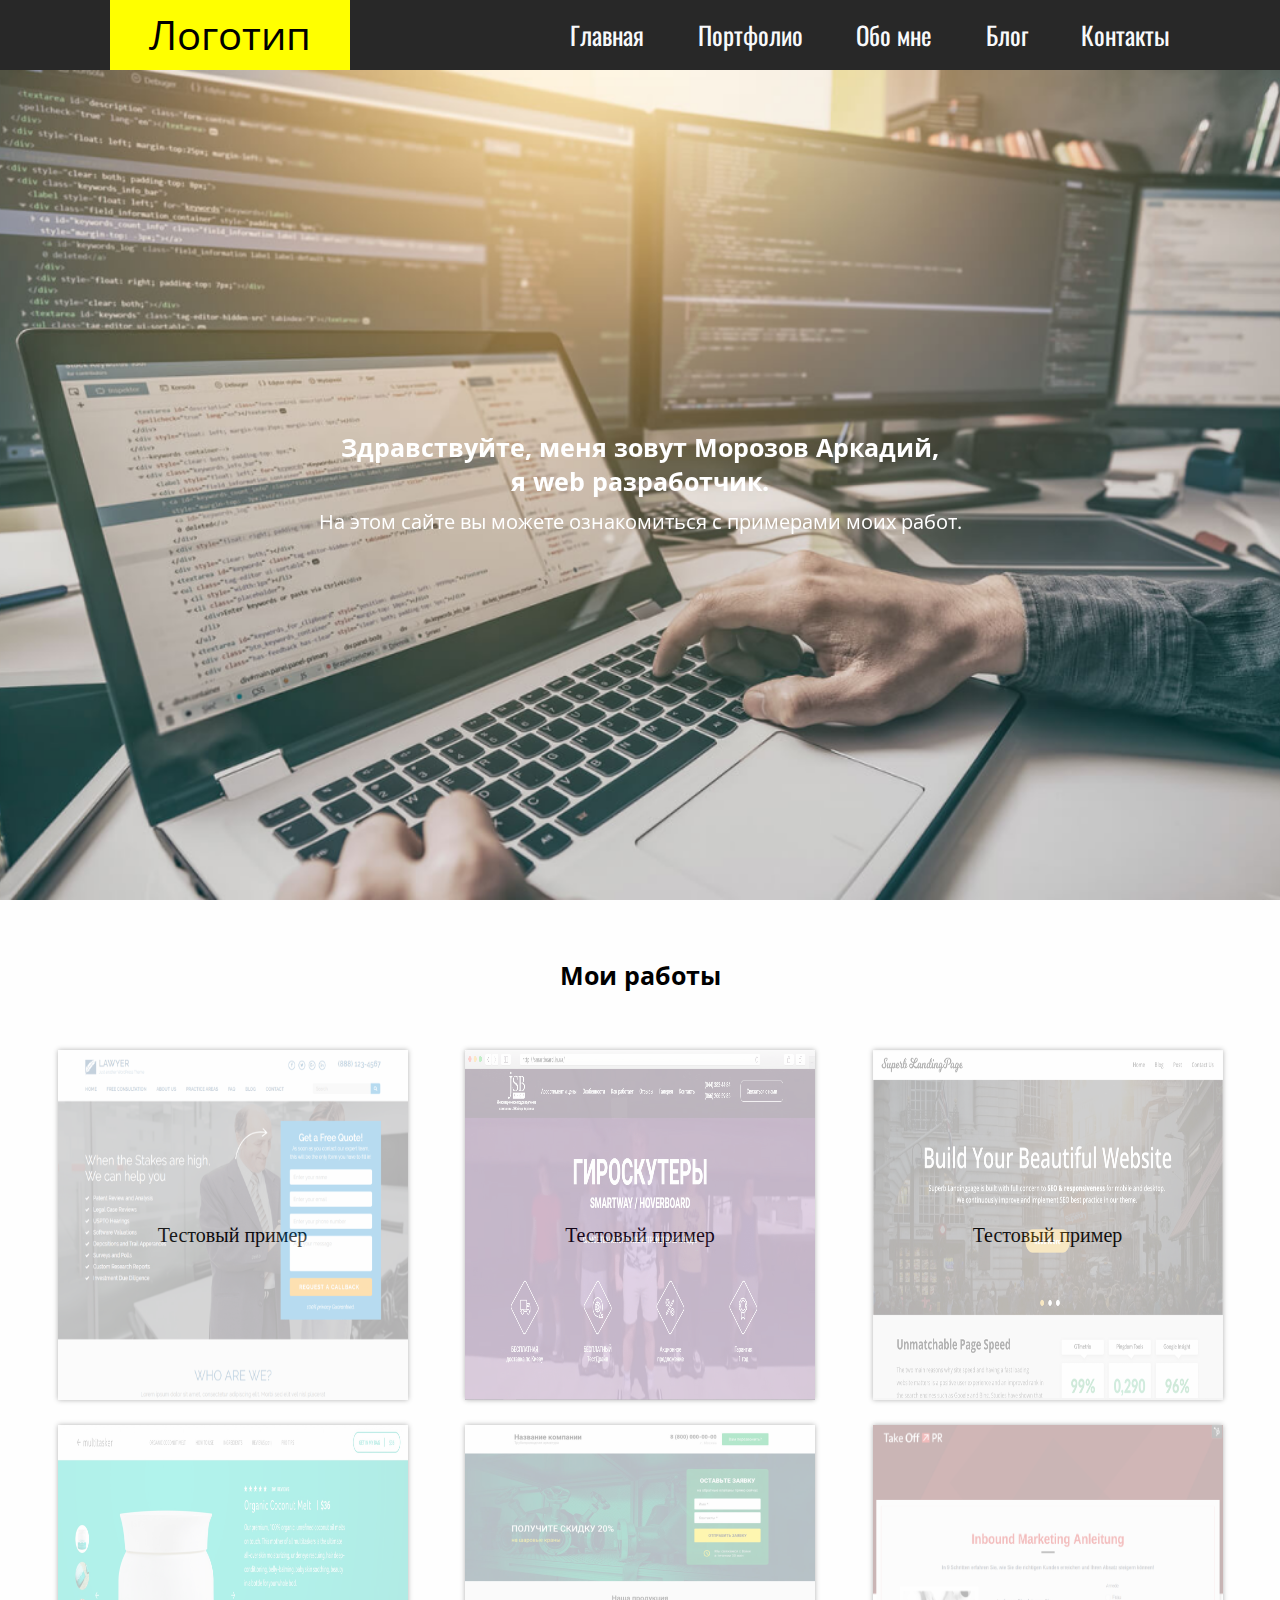
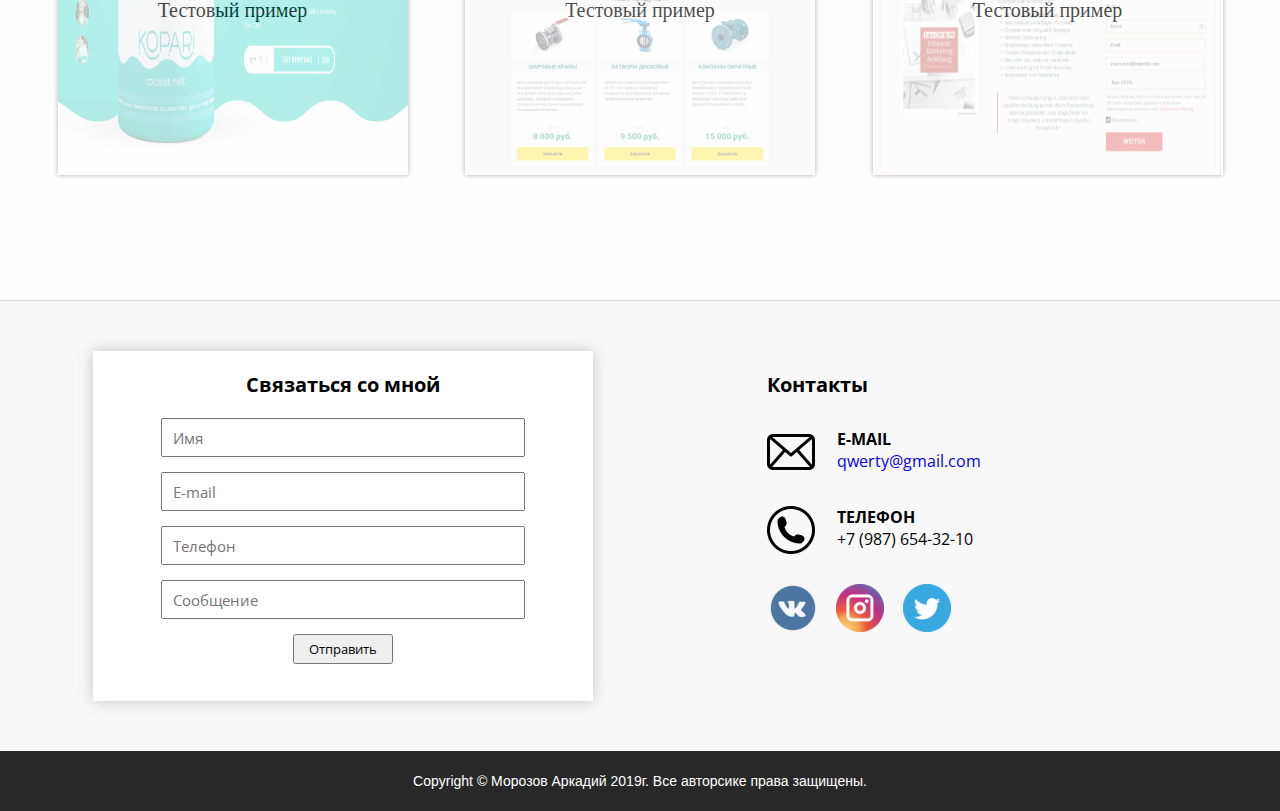
==== commit 4c0218db: "Update index.html" ====
--- a/index.html
+++ b/index.html
@@ -52,12 +52,12 @@
 	<section class="portfolio" id="portfolio">
 		<div class="head"><h1>Мои работы</h1></div>
 		<div class="wrapper">	
-			<div class="syte"><a href="#"><img src="pic/test_img1.png" alt=""></a></div>
-			<div class="syte"><a href="#"><img src="pic/test _img3.png" alt=""></a></div>
-			<div class="syte"><a href="#"><img src="pic/test _img4.png" alt=""></a></div>
-			<div class="syte"><a href="#"><img src="pic/test _img5.png" alt=""></a></div>
-			<div class="syte"><a href="#"><img src="pic/test _img6_350.png" alt=""></a></div>
-			<div class="syte"><a href="#"><img src="pic/test _img6.png" alt=""></a></div>
+			<div class="syte"><span>Тестовый пример</span><a href="#"><img src="pic/test_img1.png" alt=""></a></div>
+			<div class="syte"><span>Тестовый пример</span><a href="#"><img src="pic/test _img3.png" alt=""></a></div>
+			<div class="syte"><span>Тестовый пример</span><a href="#"><img src="pic/test _img4.png" alt=""></a></div>
+			<div class="syte"><span>Тестовый пример</span><a href="#"><img src="pic/test _img5.png" alt=""></a></div>
+			<div class="syte"><span>Тестовый пример</span><a href="#"><img src="pic/test _img6_350.png" alt=""></a></div>
+			<div class="syte"><span>Тестовый пример</span><a href="#"><img src="pic/test _img6.png" alt=""></a></div>
 		</div>
 	</section>
 	<section class="connect">
@@ -98,7 +98,7 @@
 	<footer><h4>Copyright © Морозов Аркадий 2019г. Все авторсике права защищены.</h4>
 	</footer>
 	<a href="#" class="scrollup" >
-		<i class="fa fa-angle-up fa-5x" aria-hidden="true"></i>
+		<i class="fa fa-angle-up fa-4x" aria-hidden="true"></i>
 		<i class="fa fa-angle-up fa-3x" aria-hidden="true"></i>
 	</a>
 </body>
--- a/css/flex_model.css
+++ b/css/flex_model.css
@@ -137,18 +137,31 @@
 	padding: 0px 0px 100px 0px;
 }
 .syte{
+	position: relative;
 	width: 350px;
 	height: 350px;
-	background: red;
+/* 	background: #ccc; */
 	box-shadow: 0px 0px 5px rgba(0,0,0, 0.3);
 }
 .syte:hover{
 	box-shadow: 0px 0px 5px 5px rgba(170,136,238, 0.9);	
+}
+.wrapper .syte > span{
+	background: transparent;
+    	position: absolute;
+    	font: 20px/20px bold sans-serif;
+    	top: 50%;
+    	left: 50%;
+    	width: 200px;
+    	margin-left: -100px;
+    	text-align: center;
 }
 .syte>a>img{
 	width: 100%;
 	height: 100%;
+	opacity: 0.3;
 } 
+
 /*============Contacts=============*/ 
 .connect{
 	background: #F8F8F8;	
@@ -232,18 +245,44 @@
     padding: 20px 0px;
 }
 .scrollup{
-	color: rgba(33,33,33, 0.4);
+/* 	color: rgba(33,33,33, 0.4);
     	z-index: 999;
     	width: max-content;
     	height: max-content;
     	position: fixed;
     	bottom: 60px;
     	right: 60px;
+    	display: none; */
+	
+	color: rgba(33,33,33, 0.4);
+    	z-index: 999;
+    	position: fixed;
+    	bottom: 60px;
+    	right: 60px;
     	display: none;
+    	width: 52px;
+    	height: 52px;
+/*       border: 1px solid silver; */
+    	border-radius: 40px;
 }
 .scrollup:hover{
-	color: rgba(33,33,33, 1);
-}
+	background: rgba(33,33,33, 0.4);
+	color: white;
+}
+.scrollup .fa-3x{
+	display: none;
+	margin-left: 10px;
+	width:32px
+}
+.scrollup .fa-4x{
+	display: inline-block;
+	font-size: 4em;
+    	width: 42px;
+    	max-height: 42px;
+    	margin-left: 5px;
+    	margin-top: -8px;
+}
+
 /*==================Adaptiv=============*/
 /*992px-1200px*/
 @media screen and (max-width: 1200px){
@@ -486,8 +525,15 @@
 .contacts>h3 {
     padding: 50px 0px 30px 80px;
 }
-}
-/*=====-576px========*/
+/*================== scrollup==========*/
+.scrollup .fa-3x{
+	display: inline-block;
+}
+.scrollup .fa-4x{
+	display: none;
+}
+}
+/*==================-576px========================*/
 @media screen and (max-width: 576px) {
 	/*==========welcome===========*/
 	.welcome  {
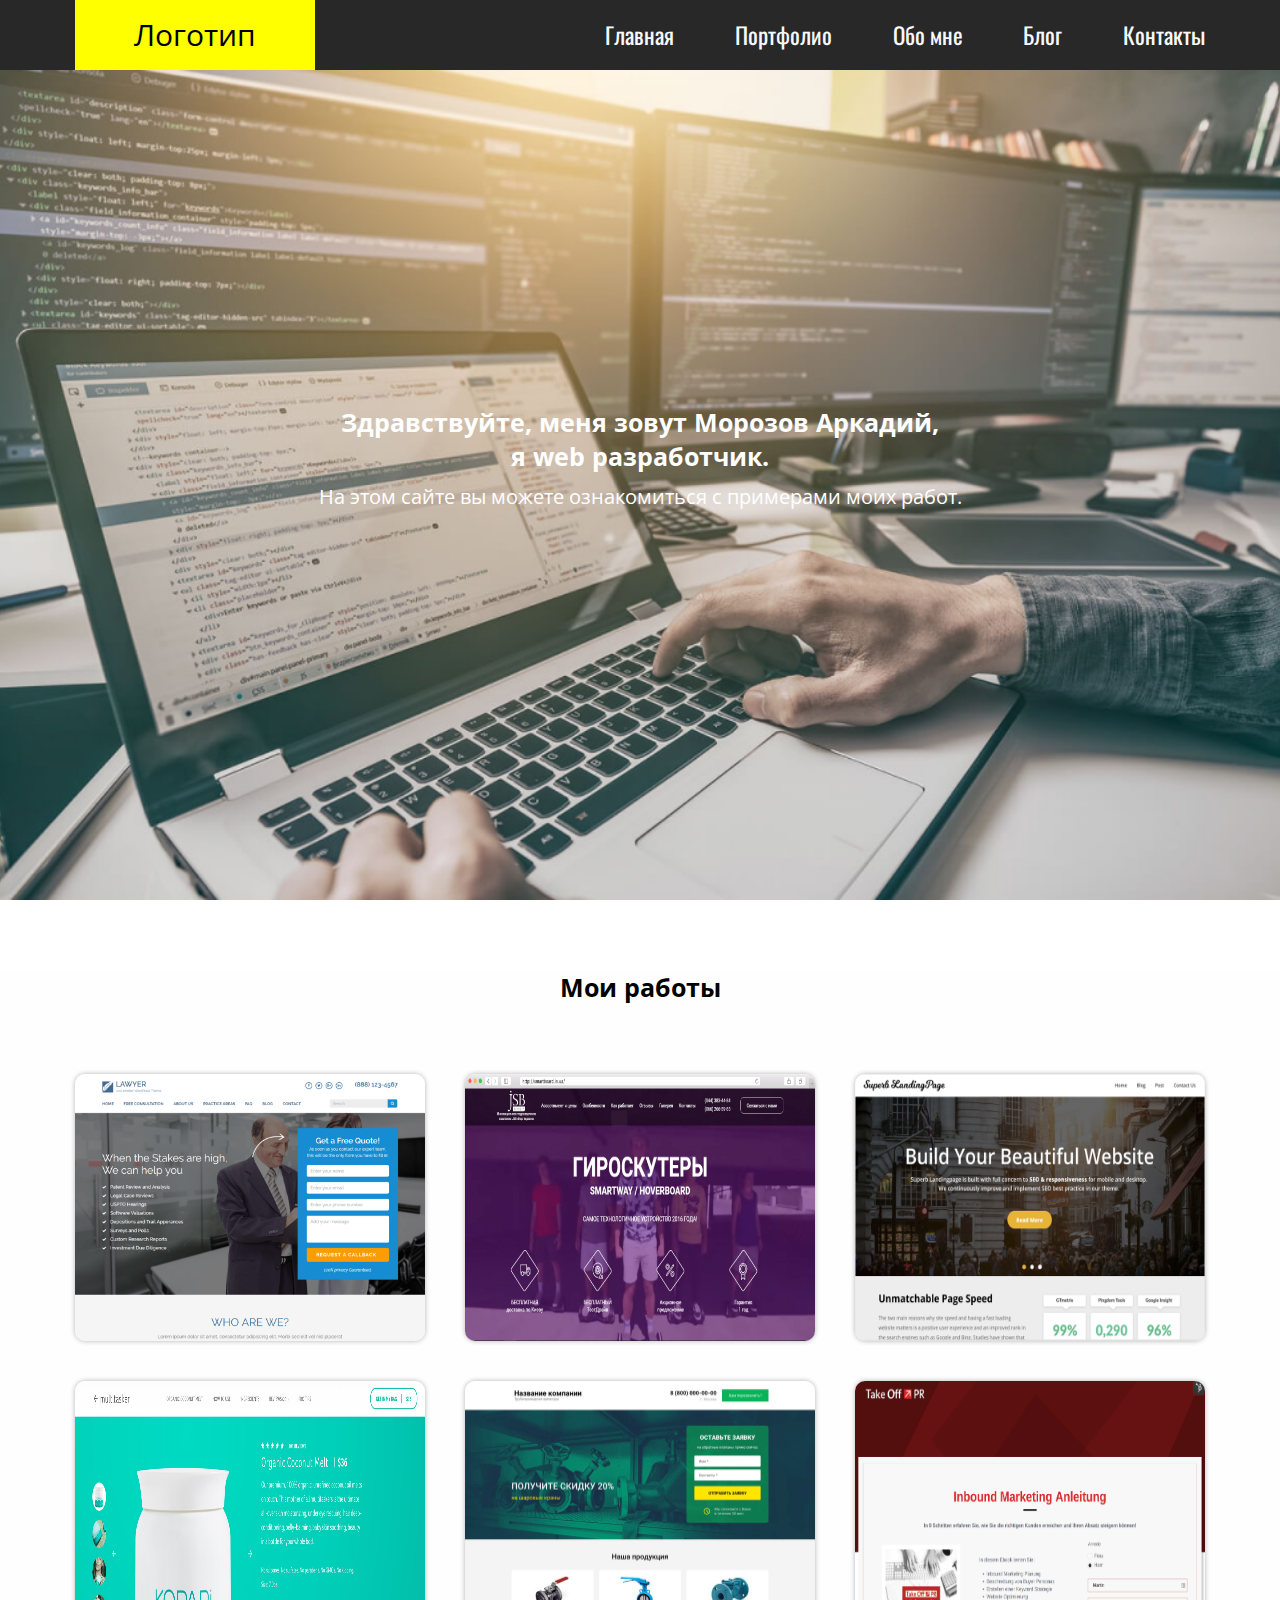
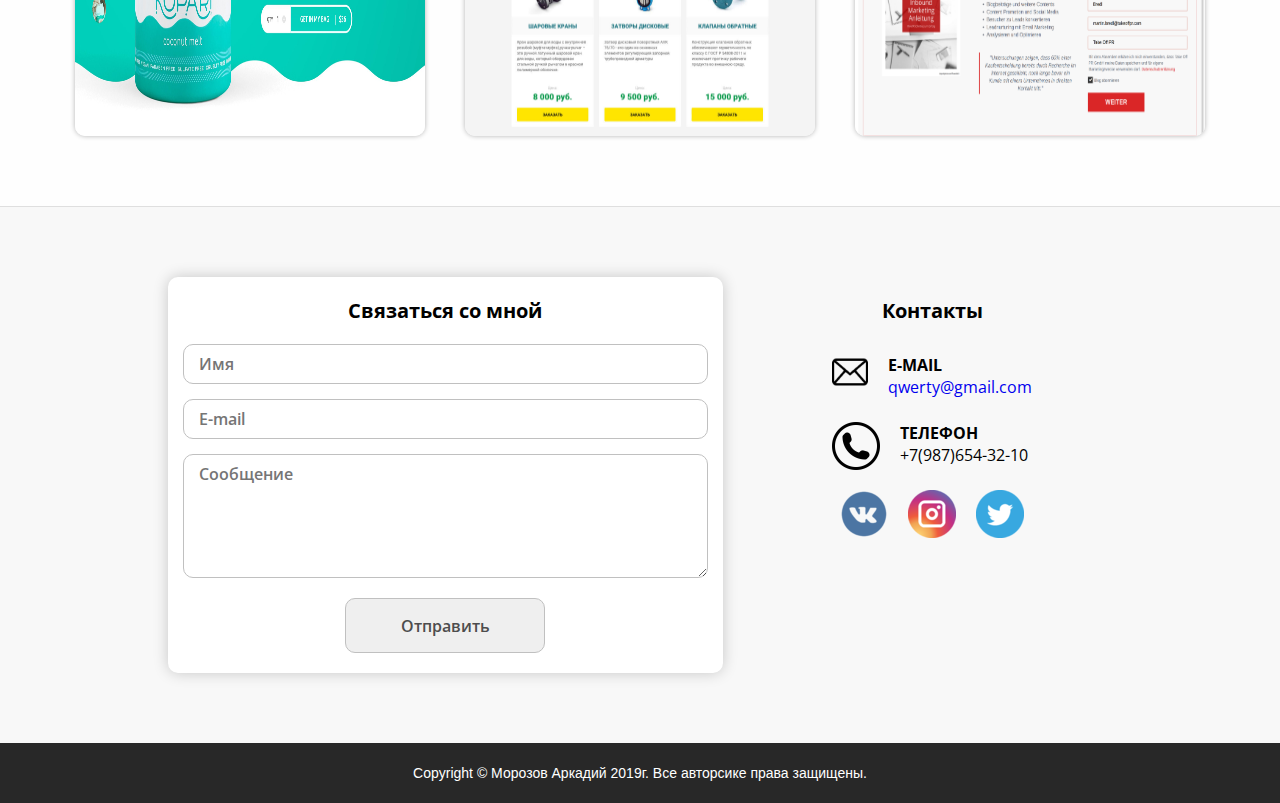
==== commit 767839d4: "fixed bugs 14.10.2020" ====
--- a/index.html
+++ b/index.html
@@ -2,104 +2,126 @@
 <html lang="ru">
 <head>
 	<meta charset="UTF-8">
-	<title>Document</title>
-	<link rel="stylesheet" href="https://cdnjs.cloudflare.com/ajax/libs/OwlCarousel2/2.3.4/assets/owl.carousel.min.css">
-	<link rel="stylesheet" href="https://cdnjs.cloudflare.com/ajax/libs/OwlCarousel2/2.3.4/assets/owl.theme.default.min.css">
+	<title>Главная</title>
 	<link rel="stylesheet" href="https://maxcdn.bootstrapcdn.com/font-awesome/4.5.0/css/font-awesome.min.css">
 	<link rel="stylesheet" href="css/flex_model.css">
 	<link href="https://fonts.googleapis.com/css?family=Oswald&display=swap&subset=cyrillic" rel="stylesheet">
 	<link href="https://fonts.googleapis.com/css?family=Open+Sans:400,700&display=swap&subset=cyrillic" rel="stylesheet">
 	<meta name="viewport" content="width=device-width, initial-scale=1.0">
-  <script
-  src="https://code.jquery.com/jquery-3.2.1.min.js"
-  integrity="sha256-hwg4gsxgFZhOsEEamdOYGBf13FyQuiTwlAQgxVSNgt4="
-  crossorigin="anonymous"></script>
-	<script src="https://cdnjs.cloudflare.com/ajax/libs/OwlCarousel2/2.3.4/owl.carousel.min.js"></script>
-	<script src="js/main.js"></script>
 </head>
 <body>
 	<header class="header">
-		<div class="logo">
-			Логотип
-		</div>
-		<nav class="navigation">
-			<label class="menu__btn" for="button">
-    				<span></span>
-  			</label>
-			<div class="name-menu">Меню</div>
-			<ul class="nav">
-				<li><a class="menu__item" href="#">Главная</a></li>
-				<li><a class="menu__item" href="#portfolio">Портфолио</a></li>
-				<li><a class="menu__item" href="about-me.html" target="itsMe">Обо мне</a></li>
-				<li><a class="menu__item" href="Blog.html">Блог</a></li>
-				<li><a class="menu__item" href="#contacts">Контакты</a></li>
-			</ul>
-			<ul class="drop-nav" id="test">
-				<li><a class="menu__item" href="#">Главная</a></li>
-				<li><a class="menu__item" href="#portfolio">Портфолио</a></li>
-				<li><a class="menu__item" href="about-me.html" target="itsMe">Обо мне</a></li>
-				<li><a class="menu__item" href="Blog.html">Блог</a></li>
-				<li><a class="menu__item" href="#contacts">Контакты</a></li>
-			</ul>
-		</nav>	
+        <div class="container">
+            <div class="header-wrapper">
+                <div class="logo">
+                    Логотип
+                </div>
+                <nav class="navigation">
+                    <label class="menu__btn">
+                        <span></span>
+                    </label>
+                    <ul class="nav">
+                        <li><a class="menu__item" href="#">Главная</a></li>
+                        <li><a class="menu__item scrollingPortf" href="#portfolio">Портфолио</a></li>
+                        <li><a class="menu__item" href="about-me.html" target="_blank">Обо мне</a></li>
+                        <li><a class="menu__item" href="Blog.html" target="_blank">Блог</a></li>
+                        <li><a class="menu__item scrollingCont" href="#media-block">Контакты</a></li>
+                    </ul>
+                    <ul class="drop-nav" id="test">
+                        <li><a class="menu__item" href="#">Главная</a></li>
+                        <li><a class="menu__item scrollingPortf" href="#portfolio">Портфолио</a></li>
+                        <li><a class="menu__item" href="about-me.html" target="_blank">Обо мне</a></li>
+                        <li><a class="menu__item" href="Blog.html" target="_blank">Блог</a></li>
+                        <li><a class="menu__item scrollingCont" href="#media-block">Контакты</a></li>
+                    </ul>
+                </nav>
+            </div>
+        </div>
 	</header>
-	<section class="welcome_background">
-		<div class="welcome">
-			<h1>Здравствуйте, меня зовут Морозов&nbsp;Аркадий,<br>я web разработчик.</h1>
-			<p>На этом сайте вы можете ознакомиться с примерами моих работ.</p>		
+	<section class="section-home-page">
+        <div class="container">
+            <div class="wrapper-home-page">
+                <div class="welcome">
+                    <h1>Здравствуйте, меня зовут Морозов&nbsp;Аркадий,<br>я web разработчик.</h1>
+                    <p>На этом сайте вы можете ознакомиться с примерами моих работ.</p>
+                </div>
+            </div>
+        </div>
+	</section>
+	<section class="portfolio" id="portfolio">
+		<div class="container">
+			<div class="head"><h1>Мои работы</h1></div>
+			<div class="wrapper">
+				<div class="site"><a href="#"><img src="pic/test_img1.png" alt=""></a></div>
+				<div class="site"><a href="#"><img src="pic/test _img3.png" alt=""></a></div>
+				<div class="site"><a href="#"><img src="pic/test _img4.png" alt=""></a></div>
+				<div class="site"><a href="#"><img src="pic/test _img5.png" alt=""></a></div>
+				<div class="site"><a href="#"><img src="pic/test _img6_350.png" alt=""></a></div>
+				<div class="site"><a href="#"><img src="pic/test _img6.png" alt=""></a></div>
+			</div>
 		</div>
 	</section>
-	<section class="portfolio" id="portfolio">
-		<div class="head"><h1>Мои работы</h1></div>
-		<div class="wrapper">	
-			<div class="syte"><span>Тестовый пример</span><a href="#"><img src="pic/test_img1.png" alt=""></a></div>
-			<div class="syte"><span>Тестовый пример</span><a href="#"><img src="pic/test _img3.png" alt=""></a></div>
-			<div class="syte"><span>Тестовый пример</span><a href="#"><img src="pic/test _img4.png" alt=""></a></div>
-			<div class="syte"><span>Тестовый пример</span><a href="#"><img src="pic/test _img5.png" alt=""></a></div>
-			<div class="syte"><span>Тестовый пример</span><a href="#"><img src="pic/test _img6_350.png" alt=""></a></div>
-			<div class="syte"><span>Тестовый пример</span><a href="#"><img src="pic/test _img6.png" alt=""></a></div>
-		</div>
-	</section>
-	<section class="connect">
-		<div class="connect-block">
-			<div id="container" class="container">
-				<h3 class="form-title">
-					 Связаться со мной	
-				</h3>
-				<div class="block-form">
-					<form action="#">
-						<input type="text" name="name" placeholder="Имя" required class="input"> 
-						<input type="email" name="email" placeholder="E-mail" required class="input"> 
-						<input type="tel" name="phone" placeholder="Телефон" required class="input">
-						<input type="text" name="text" placeholder="Сообщение" required class="input">	
-						<button type="submit" class="btn btn-form">Отправить</button>
-					</form>
-				</div>
-			</div>
-			<div class="contacts" id="contacts">
-				<h3>Контакты</h3>
-				<div class="email-block">
-					<p>E-MAIL</p>
-					<a href="https://www.google.com/intl/ru/gmail/about/">qwerty@gmail.com</a>
-				</div>
-				<div class="tel-block">
-					<p>ТЕЛЕФОН</p>
-
-					<p>+7 (987) 654-32-10</p>
-				</div>
-				<div class="social-block">
-					<a href="https://vk.com/"><img src="pic/VK_icon.png" alt="vk"></a>
-					<a href="https://www.instagram.com/?hl=ru"><img src="pic/instagram_icon.png" alt="instagram"></a>
-					<a href="https://twitter.com/?lang=ru"><img src="pic/twitter.png" alt="twitter"></a>
-				</div>
-			</div>
+	<section class="contact-section">
+		<div class="container">
+            <div class="contact-wrapper">
+                <div id="contact-form" class="contact-form">
+                    <h3 class="form-title">
+                        Связаться со мной
+                    </h3>
+                    <div class="form-wrapper">
+                        <form action="#">
+                            <div class="col-12">
+                                <input type="text" name="name" placeholder="Имя" required >
+                            </div>
+                            <div class="col-12">
+                                <input type="email" name="email" placeholder="E-mail" required >
+                            </div>
+                            <div class="col-12">
+                                <textarea type="text" name="text" placeholder="Сообщение" rows="4" required></textarea>
+                            </div>
+                            <button type="submit" class="btn btn-form ">Отправить</button>
+                        </form>
+                    </div>
+                </div>
+                <div class="media-block" id="media-block">
+                    <h3>Контакты</h3>
+                    <div class="contact-info">
+                        <div class="email-image">
+                            <img src="pic/email.png" alt="email">
+                        </div>
+                        <div class="contact-text">
+                            <p>E-MAIL</p>
+                            <a href="https://www.google.com/intl/ru/gmail/about/">qwerty@gmail.com</a>
+                        </div>
+                    </div>
+                    <div class="contact-info">
+                        <div class="telephone-image">
+                            <img src="pic/tel_48.png" alt="phone">
+                        </div>
+                        <div class="contact-text">
+                            <p>ТЕЛЕФОН</p>
+                            <p>+7(987)654-32-10</p>
+                        </div>
+                    </div>
+                    <div class="contact-info social-block">
+                        <a href="https://vk.com/"><img src="pic/VK_icon.png" alt="vk"></a>
+                        <a href="https://www.instagram.com/?hl=ru"><img src="pic/instagram_icon.png" alt="instagram"></a>
+                        <a href="https://twitter.com/?lang=ru"><img src="pic/twitter.png" alt="twitter"></a>
+                    </div>
+                </div>
+            </div>
 		</div>	
 	</section>
-	<footer><h4>Copyright © Морозов Аркадий 2019г. Все авторсике права защищены.</h4>
+	<footer>
+        <div class="container">
+            <h4>Copyright © Морозов Аркадий 2019г. Все авторсике права защищены.</h4>
+        </div>
 	</footer>
 	<a href="#" class="scrollup" >
 		<i class="fa fa-angle-up fa-4x" aria-hidden="true"></i>
 		<i class="fa fa-angle-up fa-3x" aria-hidden="true"></i>
 	</a>
+	<script src="js/jquery-3.2.1.min.js"></script>
+	<script src="js/main.js"></script>
 </body>
 </html>
--- a/css/flex_model.css
+++ b/css/flex_model.css
@@ -18,21 +18,28 @@
 p{
 	font-size: 22px;
 }
+img{
+	max-width: 100%;
+	height: auto;
+}
 .header{
 	height: 70px;
 	background: #282828;
+}
+.header-wrapper{
 	display: flex;
-	flex-direction: row;  /*направление главной оси слева на право*/
-	flex-wrap: nowrap; /* разрешить перенос строк*/
-	justify-content: space-around;
+	flex-flow: row nowrap;
+	justify-content: space-between;
+	align-items: center;
+	padding: 0px 20px;
 }
 .logo{    
 	text-align: center;
-    	line-height: 70px;
-    	font-size: 40px;
-    	width: 240px;
-    	height: 70px;
-    	background: yellow;
+	line-height: 70px;
+	font-size: 30px;
+	width: 240px;
+	height: 70px;
+	background: yellow;
 }
 .logo h2{
 	text-align: center;
@@ -42,21 +49,19 @@
 	width:600px;
 	height: 70px;
 }
-.name-menu{
-	display: none;
-}
-.nav, .drop-nav, #test{
+.nav{
 	list-style-type: none;
 	display:flex;
 	flex-direction: row;
 	flex-wrap: wrap;
 	justify-content: space-between;
 }
-.drop-nav, #test{
+.drop-nav{
 	width: 100%;
 	left: 0px;
 	background: rgb(40, 40, 40);
-	padding-bottom: 10px;
+	padding-top: 10px;
+	border-top: 1px solid silver;
 	border-bottom: 1px solid silver;
 	display: none;
 	z-index:1000;
@@ -68,7 +73,7 @@
 	display: block;
 	text-decoration:none;
 	font-family: 'Oswald', sans-serif;
-	font-size: 25px;
+	font-size: 23px;
 	color: #f8f9fb;
 	line-height: 70px;
 }
@@ -76,184 +81,189 @@
 	color: #a8e;
 }
 /*=============home-page==================*/
-.welcome_background{
-	/*flex-direction: row;  направление главной оси слева на право*/
-/* 	justify-content: space-around;
-	display: flex;
-	transform: scale(0.333); */
-	/*transform-origin: left top; откуда трансформирвоатьтся*/
-	/*width: 300%;  1/scale */
-/* 	height: 1200px;
-	background: url(pic/new_background_page_1296_648.png) fixed no-repeat; */
-	/* background-size: 300% auto; = width*/
-	
-		flex-direction: column;
-    	justify-content: center;
-    	display: flex;
-    	width: 100%;
-    	height: calc(100vh - 70px);
-    	background: url(../pic/new_background_page_1296_648.png) center center no-repeat;
-    	background-size: cover;
-}
-	.welcome  {
-		z-index: 3;
-    		position: fixed;
-    		left: 50%;	
-    		top: 430px;
-    		width: 700px;
-      		margin-left: -350px;
-		text-align: center;
-	}
-	.welcome p{
-		color:white;
-		font-size: 20px;
-		margin-top: 10px;
-	}
-	.welcome h1{
-		color:white;
-	}
+.section-home-page{
+	display: block;
+	width: 100%;
+	height: calc(100vh - 70px);
+	background: url(../pic/new_background_page_1296_648.png) center center no-repeat;
+	background-size: cover;
+}
+.wrapper-home-page{
+	display: block;
+	width: 100%;
+	height: calc(100vh - 70px);
+}
+.welcome  {
+	z-index: 3;
+	position: relative;
+	top: calc(50% - 80px);
+	width: 700px;
+	text-align: center;
+	margin: 0px auto;
+}
+.welcome p{
+	color:white;
+	font-size: 20px;
+	margin-top: 10px;
+}
+.welcome h1{
+	color:white;
+}
 
 /*===============Portfolio============ */
 .portfolio{
-/* 	margin-top: -800px; */
 	background: #FEFEFE;
+	border-bottom: solid 1px #DFDFDF;
+}
+.container-portfolio{
+	width: 1130px;
+	margin: 0px auto;
+}
+.head{
+	text-align: center;
+	flex-basis: 100%;
+	margin: 70px auto 50px;
+}
+.wrapper{
 	display: flex;
+	flex-direction: row;
 	flex-wrap: wrap;
-	border-bottom: solid 1px #DFDFDF;
-}
-.head{
-	min-height: 150px;
-	text-align: center;
-    line-height: 150px;
-	flex-basis: 100%;
-}
-.wrapper{
-	height: 750px;
+	justify-content: flex-start;
+	padding: 0px 0px 50px 0px;
+	/*margin: 0px -20px;*/
+}
+.site{
+	position: relative;
+	width: calc(100%/12 * 4 - 40px);
+	height: auto;
+	box-shadow: 0px 0px 5px rgba(0,0,0, 0.3);
+	border-radius: 10px;
+	overflow: hidden;
+	margin: 20px;
+}
+.site:hover{
+	box-shadow: 0px 0px 5px 5px rgba(170,136,238, 0.9);	
+}
+.site>a>img{
+	width: 100%;
+	height: 100%;
+	/*opacity: 0.7;*/
+} 
+
+/* ============ Contacts ============= */
+.contact-section{
+	background: #F8F8F8;
+	padding: 70px 0px;
+}
+.container{
+	width: 1170px;
+	margin: 0px auto;
+}
+.contact-wrapper{
+	/* box-sizing: border-box; */
+	/* width: 100%; */
 	display: flex;
-	flex-direction: row;  /*направление главной оси слева на право*/
-	flex-wrap: wrap;
-	align-content: stretch;
-	justify-content: space-evenly;
-	padding: 0px 0px 100px 0px;
-}
-.syte{
-	position: relative;
-	width: 350px;
-	height: 350px;
-/* 	background: #ccc; */
-	box-shadow: 0px 0px 5px rgba(0,0,0, 0.3);
-}
-.syte:hover{
-	box-shadow: 0px 0px 5px 5px rgba(170,136,238, 0.9);	
-}
-.wrapper .syte > span{
-	background: transparent;
-    	position: absolute;
-    	font: 20px/20px bold sans-serif;
-    	top: 50%;
-    	left: 50%;
-    	width: 200px;
-    	margin-left: -100px;
-    	text-align: center;
-}
-.syte>a>img{
-	width: 100%;
-	height: 100%;
-	opacity: 0.3;
-} 
-
-/*============Contacts=============*/ 
-.connect{
-	background: #F8F8F8;	
-	padding: 50px 0px;
-}
-.connect-block{
-	margin: 0px auto;
-	display: flex;
-	flex-direction: row;  /*направление главной оси слева на право*/
-	justify-content: space-evenly;
-}
-.container{
+	flex-direction: row;
+	justify-content: center;
+	/*margin: 0px -15px;*/
+}
+.contact-form{
+	border-radius: 10px;
   	text-align: left;
-	width: 500px;
+	margin: 0px 15px;
+	width: calc(100%/12 * 6 - 30px);
 	background: #fff;
 	box-shadow: 0px 0px 15px rgba(0,0,0, 0.2);
 }
+.form-wrapper{
+
+}
 .form-title{
 	text-align: center;
 	padding: 20px;
 }
-.input{
+.form{
+	box-sizing: border-box;
+}
+.col-12{
+	box-sizing: border-box;
+	width: calc(100% - 30px);
+	margin: 0px 15px 15px;
+}
+.col-12 input, .col-12 textarea, .btn {
+	color: #4d4d4d;
+	box-sizing: border-box;
+	width: 100%;
+	font-size: 16px;
+	line-height: 28px;
+	font-weight: 600;
+	border-radius: 10px;
+	border: 1px solid silver;
+	padding: 5px 15px;
+	outline:none;
+}
+.btn {
 	display: block;
-	margin: 0 auto 15px auto;
-	font-size: 15px;
-    font-family: 'Open Sans', sans-serif;
-	height: 35px;
-	width: 350px;
-	padding-left: 10px;
-}
-.btn{
-	display: block;
-    width: 100px;
-    height: 30px;
-    margin: 0px auto 20px auto;
-}
-/*===========Connect->contacts============*/
-.contacts{
-	height: 350px;
-	width: 500px;
-}
-.contacts>h3{
-  	text-align: left;
-  	padding: 20px 0px
-  	30px 80px;
-}
-.email-block{
-	background: url(../pic/email.png) 80px top no-repeat;
+	width: 200px;
+	height: 55px;
+	text-align: center;
+	padding: 0px;
+	margin: 0px auto 20px;
+	cursor: pointer;
+}
+.btn:hover{
+	background: #333399;
+	/*background: #a8e;*/
+	color: #fff;
+}
+/*=========== contacts -> media-block ============*/
+.media-block{
+	margin: 0px 15px;
+	width: calc(100%/12 * 4 - 30px);
+}
+.media-block>h3{
+	text-align: center;
+	margin: 20px auto 30px;
+}
+.contact-info{
+	width: 200px;
 	height: 48px;
-	padding-left: 150px;
-	margin-bottom: 30px;
-}
-.email-block>a, .email-block>p, .tel-block>p{
+	padding: 0px;
+	margin: 0px 0px 20px calc(50% - 100px);
+	display: flex;
+	justify-content: flex-start;
+}
+.contact-text{
+	margin-left: 20px;
+}
+.contact-info>a, .contact-text>p, .contact-text>a{
 	text-decoration: none;
 	display: block;
 	font-size: 16px;
 }
-.email-block>p, .tel-block p:nth-of-type(1){
+.contact-text p:nth-of-type(1){
 	font-weight: bold;
 	font-size: 16px;
 }
-.tel-block {
-	background: url(../pic/tel_48.png) 80px top no-repeat;
-	height: 48px;
-	padding-left: 150px;	
-	margin-bottom: 30px;
-}
-.social-block{
-	height: 48px;
-	padding-left: 82px;
+.media-block .social-block{
+	width: 100%;
+	padding: 0px;
+	margin: 0px;
+	display: flex;
+	justify-content: center;
 }
 .social-block a{
-	margin-right: 15px;
+	margin: 0px 10px;
 }
 /*==============Footer=============*/
 footer{
-    height: max-content;
+	height: max-content;
 	background: #282828;
 	text-align: center;
 	color: #fff;
-    padding: 20px 0px;
+	padding: 20px 0px;
 }
 .scrollup{
-/* 	color: rgba(33,33,33, 0.4);
-    	z-index: 999;
-    	width: max-content;
-    	height: max-content;
-    	position: fixed;
-    	bottom: 60px;
-    	right: 60px;
-    	display: none; */
-	
 	color: rgba(33,33,33, 0.4);
     	z-index: 999;
     	position: fixed;
@@ -262,7 +272,6 @@
     	display: none;
     	width: 52px;
     	height: 52px;
-/*       border: 1px solid silver; */
     	border-radius: 40px;
 }
 .scrollup:hover{
@@ -277,50 +286,24 @@
 .scrollup .fa-4x{
 	display: inline-block;
 	font-size: 4em;
-    	width: 42px;
-    	max-height: 42px;
-    	margin-left: 5px;
-    	margin-top: -8px;
+	width: 42px;
+	max-height: 42px;
+	margin-left: 5px;
+	margin-top: -8px;
 }
 
 /*==================Adaptiv=============*/
 /*992px-1200px*/
-@media screen and (max-width: 1200px){
+@media screen and (max-width: 1230px){
 	.navigation{
 		width:500px;
 	}
+	.container{
+		width: 940px;
+	}
 	/*===============Portfolio============ */
-	.portfolio{
-		flex-direction: column;
-	}
-	.head{
-		height: 150px;
-		text-align: center;
-	    	line-height: 150px;
-		flex-basis: 100%;
-	}
-	.wrapper{
-		margin: 0px auto;
-		height: 1150px;
-		width: 800px;
-		display: flex;
-		flex-direction: column;
-		flex-wrap: wrap;
-		align-content: space-around;
-		justify-content: space-between;
-		padding: 0px 0px 100px 0px;
-	}
-	.container{
-		width: 400px;
-	}
+
 	/*===========Connect->contacts============*/
-	.contacts{
-		width: 400px;
-	}
-	.contacts>h3{
-  	padding: 20px 0px
-  	30px 80px;
-	}
 }
 @media screen and (max-width: 1010px){
 	.scrollup{
@@ -329,6 +312,9 @@
 }
 /*=====768px-992px=======*/
 @media screen and (max-width: 992px){
+	.container{
+		width: 750px;
+	}
 	h1{
 		font-size: 22px;
 	}
@@ -346,198 +332,148 @@
 		font-size: 20px;
 	}
 	/*=============home-page==================*/
-	/*.welcome_background{
-    		height: calc(100vh - 70px);
-	}*/
 	.welcome p {
-    		font-size: 18px;
-	}
+		font-size: 18px;
+	}
+
 	/*===============Portfolio============ */
-	.head{
-		height: 150px;
-		text-align: center;
-	    	line-height: 150px;
-		flex-basis: 100%;
-	}
-	.wrapper{
-		width: 750px;
-		align-content: space-between;
+	.container-portfolio{
+		width : 720px;
+	}
+	.site{
+		width: calc(100%/12 * 6 - 40px);
+	}
+
+	/*============Contacts=============*/
+	.contact-form {
+		width: calc(100%/12 * 7 - 30px);
+	}
+
+	/*===========Connect->contacts============*/
+	.media-block {
+		width: calc(100%/12 * 4 - 30px);
+	}
+}
+/*=====576px-768px========*/
+@media screen and (max-width: 768px) {
+	.container{
+		width : 530px;
+	}
+	/*======header=======*/
+	.header{
+		height: 50px;
+	}
+	.header-wrapper{
+		flex-flow: row-reverse nowrap;
 		justify-content: space-between;
-		padding: 0px 0px 100px 0px;
-	}
-/*============Contacts=============*/ 
-	.connect-block{
-		width: 750px;
-	}
+	}
+	.logo{
+		line-height: 50px;
+		width: 130px;
+		height: 50px;
+		font-size: 25px
+	}
+	.logo h2{
+		line-height: 50px;
+		font-size: 20px;
+	}
+	.navigation{
+		width: 100px;
+		height: 50px;
+	}
+	/*===========================menu-button=========================*/
+	.menu__btn {
+	  display: flex;
+	  align-items: center;
+	  position: absolute;
+	  margin: 12px auto;
+	  width: 25px;
+	  height: 25px;
+	  cursor: pointer;
+	  z-index: 1;
+	}
+	/* добавляем "гамбургер" */
+	.menu__btn > span,
+	.menu__btn > span::before,
+	.menu__btn > span::after {
+	  display: block;
+	  position: absolute;
+	  width: 100%;
+	  height: 2px;
+	  background-color: yellow;
+	}
+	.menu__btn > span::before {
+	  content: '';
+	  top: -8px;
+	}
+	.menu__btn > span::after {
+	  content: '';
+	  top: 8px;
+	}
+	.nav, .drop-nav {
+		display: none;
+		position: absolute;
+		flex-direction: column;
+		flex-wrap: nowrap;
+		justify-content: space-between;
+		top: 50px;
+	}
+	.nav li, .drop-nav li{
+		display: block;
+		height: 20px;
+		width: -moz-available;          /* WebKit игнор. */
+		width: -webkit-fill-available;  /* Mozilla игнор. */
+		width: fill-available;
+		margin: 0px 0px 10px 50px;
+	}
+	.nav a, .drop-nav a{
+		font-size: 20px;
+		line-height: 20px;
+	}
+	.menu__item:hover {
+		color: #a8e;;
+		text-decoration: underline;
+	}
+
+	/*==========welcome===========*/
+	.section-home-page{
+		height: calc(100vh - 50px);
+	}
+	.welcome {
+		width: 100%;
+	}
+	/*===============Portfolio============ */
+	.site {
+		width: calc(100% - 20px);
+		margin: 20px 10px;
+	}
+	/*============Contacts=============*/
+	.contact-wrapper{
+		flex-flow: row wrap;
+	}
+	.contact-form, .media-block {
+		width: calc(100% - 20px);
+		margin: 0px 10px;
+	}
+	.media-block {
+		margin-top: 20px;
+	}
+
+	/*================== scrollup==========*/
+	.scrollup .fa-3x{
+		display: inline-block;
+	}
+	.scrollup .fa-4x{
+		display: none;
+	}
+}
+/*==================-576px========================*/
+@media screen and (max-width: 576px) {
 	.container{
 		width: 350px;
 	}
-	.input{
-    	margin: 5px auto 10px auto;
-    	padding: 5px 10px;
-		width: 300px;
-	}
-	/*===========Connect->contacts============*/
-	.contacts{
-		height: 350px;
-		width: 350px;
-	}
-}
-/*=====576px-768px========*/
-@media screen and (max-width: 768px) {
-	/*======header=======*/
-.header{
-	height: 50px;
-	flex-direction: row-reverse;  
-	justify-content: space-between;
-}
-.logo{
-	line-height: 50px;
-        width: 130px;
-    	height: 50px;
-    	margin-right: 50px;
-    	font-size: 25px
-}
-.logo h2{
-	line-height: 50px;
-	font-size: 20px;
-}
-.navigation{
-	width: 100px;
-	height: 50px;
-	margin-left: 50px;
-}
-/*===========================menu-button=========================*/
-.menu__btn {
-  display: flex; /* используем flex для центрирования содержимого */
-  align-items: center;  /* центрируем содержимое кнопки */
-  position: absolute;
-/*  top: 10px;
-  left: 20px;*/
-  margin: 12px auto;
-  width: 25px;
-  height: 25px;
-  cursor: pointer;
-  z-index: 1;
-}
-/* добавляем "гамбургер" */
-.menu__btn > span,
-.menu__btn > span::before,
-.menu__btn > span::after {
-  display: block;
-  position: absolute;
-  width: 100%;
-  height: 2px;
-  background-color: yellow;
-}
-.menu__btn > span::before {
-  content: '';
-  top: -8px;
-}
-.menu__btn > span::after {
-  content: '';
-  top: 8px;
-}
-.nav, .drop-nav {
-	display: none;
-	position: absolute;
-	flex-direction: column;
-	flex-wrap: nowrap; 
-	justify-content: space-between;
-	top: 50px;
-}
-.nav li, .drop-nav li{
-	display: block;
-	height: 20px;
-    width: -moz-available;          /* WebKit игнор. */
-    width: -webkit-fill-available;  /* Mozilla игнор. */
-    width: fill-available;
-    margin: 0px 0px 10px 50px;
-}
-.nav a, .drop-nav a{
-	font-size: 20px;
-	line-height: 20px;
-}
-.menu__item:hover {
-	color: #a8e;;
-	text-decoration: underline;
-}
-.name-menu{
-	display:block;
-	color: white;
-    	position: absolute;
-    	left: 85px;
-    	top: 13px;
-}
-/*==========welcome===========*/
-	.welcome_background{
-		height: calc(100vh - 50px);
-	}
-	.welcome  {
-		width: 576px;
-    		margin-left: -288px;
-	}
-/*===============Portfolio============ */
-.portfolio{
-	margin-top: 0px;
-	flex-wrap: nowrap;
-	flex-direction: column;
-}
-.wrapper{
-	height: 2200px;
-	width: 350px;
-	flex-direction: column;  /*направление главной оси слева на право*/
-	flex-wrap: nowrap;
-	justify-content: space-between;
-	padding: 0px 0px 100px 0px;
-	margin: 0px auto;
-}
-.syte{
-	width: 350px;
-	height: 350px;
-	background: red;
-	box-shadow: 0px 0px 5px rgba(0,0,0, 0.3);
-}
-.syte:hover{
-	box-shadow: 0px 0px 5px 5px rgba(170,136,238, 0.9);	
-}
-.syte>a>img{
-	width: 100%;
-	height: 100%;
-}
-/*============Contacts=============*/ 
-/* .connect{
-	padding: 100px 0px 50px 0px;
-} */
-.connect-block{
-	flex-direction: column;  /*направление главной оси слева на право*/
-	justify-content: space-between;
-	width: 350px;
-	margin: 0px auto;
-}
-.container{
-	width: 350px;
-}
-/*===========Connect->contacts============*/
-.contacts{
-	width: 350px;
-}
-.contacts>h3 {
-    padding: 50px 0px 30px 80px;
-}
-/*================== scrollup==========*/
-.scrollup .fa-3x{
-	display: inline-block;
-}
-.scrollup .fa-4x{
-	display: none;
-}
-}
-/*==================-576px========================*/
-@media screen and (max-width: 576px) {
 	/*==========welcome===========*/
-	.welcome  {
-		width: 350px;
-    		margin-left: -175px;
-	}
-}
+	/*.section-home-page > .welcome {*/
+		/*width: 350px;*/
+	/*}*/
+}
